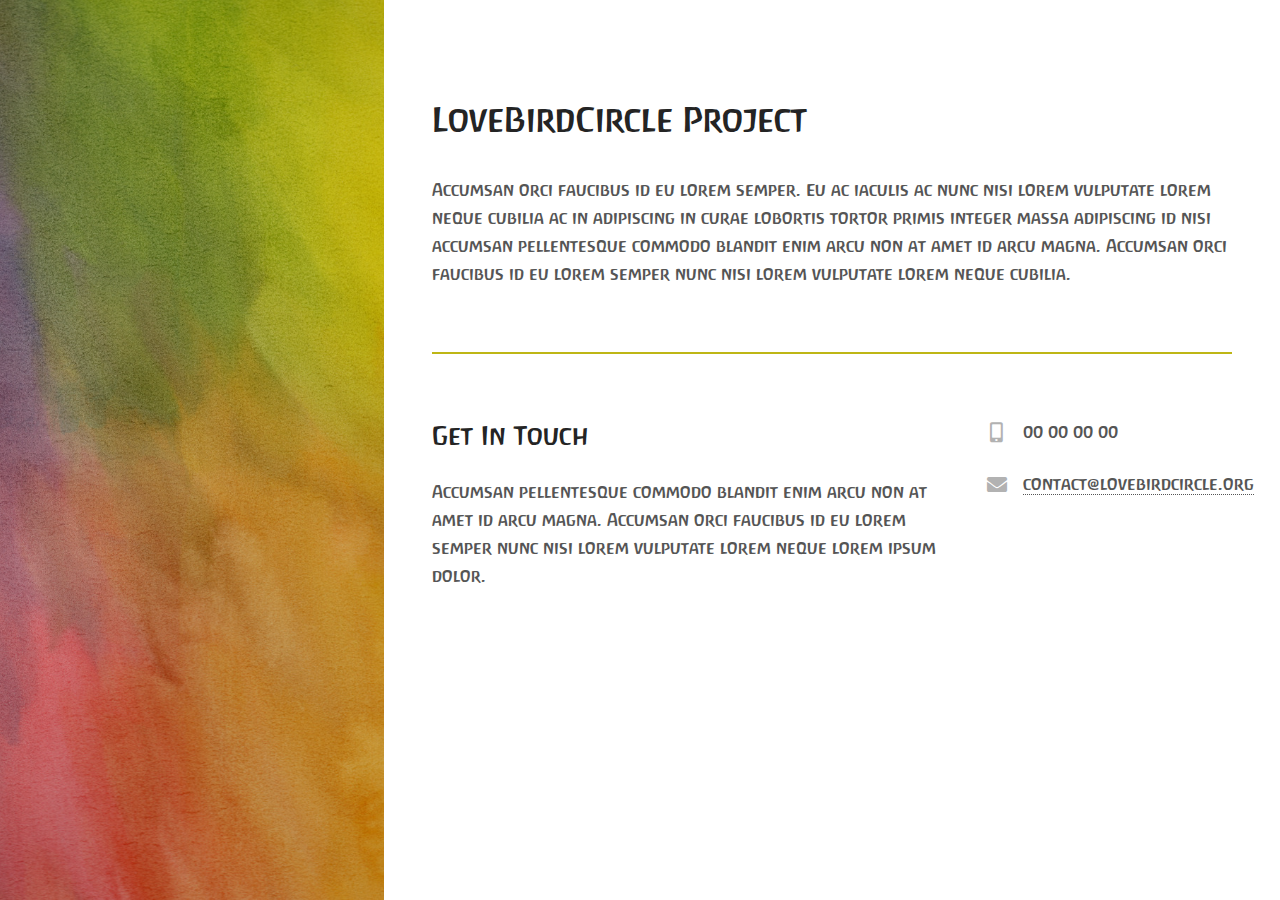
==== index.html @ 18046385 "Update page title" ====
<!DOCTYPE HTML>
<!--
	Strata by HTML5 UP
	html5up.net | @ajlkn
	Free for personal and commercial use under the CCA 3.0 license (html5up.net/license)
-->
<html>
	<head>
		<title>LoveBirdCircle</title>
		<meta charset="utf-8" />
		<meta name="viewport" content="width=device-width, initial-scale=1, user-scalable=no" />
		<link rel="stylesheet" href="assets/css/main.css" />
	</head>
	<body class="is-preload">

		<!-- Header -->
			<header id="header">
				<div class="inner">
					<!-- <a href="#" class="image avatar"><img src="images/avatar.jpg" alt="" /></a>
					<h1><strong>I am Strata</strong>, a super simple<br />
					responsive site template freebie<br />
					crafted by HTML5 UP.</h1> -->
				</div>
			</header>

		<!-- Main -->
			<div id="main">

				<!-- One -->
					<section id="one">
						<header class="major">
							<h2>LoveBirdCircle Project</h2>
						</header>
						<p>Accumsan orci faucibus id eu lorem semper. Eu ac iaculis ac nunc nisi lorem vulputate lorem neque cubilia ac in adipiscing in curae lobortis tortor primis integer massa adipiscing id nisi accumsan pellentesque commodo blandit enim arcu non at amet id arcu magna. Accumsan orci faucibus id eu lorem semper nunc nisi lorem vulputate lorem neque cubilia.</p>
					</section>

				<!-- Three -->
					<section id="three">
						
						<div class="row">
							<div class="col-8 col-12-small">
								<h2>Get In Touch</h2>
								<p>Accumsan pellentesque commodo blandit enim arcu non at amet id arcu magna. Accumsan orci faucibus id eu lorem semper nunc nisi lorem vulputate lorem neque lorem ipsum dolor.</p>
							</div>
							<div class="col-4 col-12-small">
								<ul class="labeled-icons">
									<li>
										<h3 class="icon solid fa-mobile-alt"><span class="label">Phone</span></h3>
										00 00 00 00
									</li>
									<li>
										<h3 class="icon solid fa-envelope"><span class="label">Email</span></h3>
										<a href="mailto:contact@lovebirdcircle.org">contact@lovebirdcircle.org</a>
									</li>
								</ul>
							</div>
						</div>
					</section>
			</div>

		<!-- Footer
			<footer id="footer">
				<div class="inner">
					<ul class="icons">
						<li><a href="#" class="icon brands fa-twitter"><span class="label">Twitter</span></a></li>
						<li><a href="#" class="icon brands fa-github"><span class="label">Github</span></a></li>
						<li><a href="#" class="icon brands fa-dribbble"><span class="label">Dribbble</span></a></li>
						<li><a href="#" class="icon solid fa-envelope"><span class="label">Email</span></a></li>
					</ul>
					<ul class="copyright">
						<li>&copy; Untitled</li><li>Design: <a href="http://html5up.net">HTML5 UP</a></li>
					</ul>
				</div>
			</footer> -->

		<!-- Scripts -->
			<!-- <script src="assets/js/jquery.min.js"></script> -->
			<!-- <script src="assets/js/jquery.poptrox.min.js"></script> -->
			<!-- <script src="assets/js/browser.min.js"></script> -->
			<!-- <script src="assets/js/breakpoints.min.js"></script> -->
			<!-- <script src="assets/js/util.js"></script> -->
			<!-- <script src="assets/js/main.js"></script> -->

	</body>
</html>
---- assets/css/main.css ----
@import url("fontawesome-all.min.css");
/* @import url("https://fonts.googleapis.com/css?family=Source+Sans+Pro:400,400italic"); */
@font-face {
    font-family: 'Antropos';
	src: url('../webfonts/antropos.ttf') format('truetype');
	font-weight: 200;
    font-style: normal;
}

/*
	Strata by HTML5 UP
	html5up.net | @ajlkn
	Free for personal and commercial use under the CCA 3.0 license (html5up.net/license)
*/

html, body, div, span, applet, object,
iframe, h1, h2, h3, h4, h5, h6, p, blockquote,
pre, a, abbr, acronym, address, big, cite,
code, del, dfn, em, img, ins, kbd, q, s, samp,
small, strike, strong, sub, sup, tt, var, b,
u, i, center, dl, dt, dd, ol, ul, li, fieldset,
form, label, legend, table, caption, tbody,
tfoot, thead, tr, th, td, article, aside,
canvas, details, embed, figure, figcaption,
footer, header, hgroup, menu, nav, output, ruby,
section, summary, time, mark, audio, video {
	margin: 0;
	padding: 0;
	border: 0;
	font-size: 100%;
	font: inherit;
	vertical-align: baseline;}

article, aside, details, figcaption, figure,
footer, header, hgroup, menu, nav, section {
	display: block;}

body {
	line-height: 1;
}

ol, ul {
	list-style: none;
}

blockquote, q {
	quotes: none;
}

	blockquote:before, blockquote:after, q:before, q:after {
		content: '';
		content: none;
	}

table {
	border-collapse: collapse;
	border-spacing: 0;
}

body {
	-webkit-text-size-adjust: none;
}

mark {
	background-color: transparent;
	color: inherit;
}

input::-moz-focus-inner {
	border: 0;
	padding: 0;
}

input, select, textarea {
	-moz-appearance: none;
	-webkit-appearance: none;
	-ms-appearance: none;
	appearance: none;
}

/* Basic */

	html {
		box-sizing: border-box;
	}

	*, *:before, *:after {
		box-sizing: inherit;
	}

	body {
		background: #ffffff; /* BG Colour */
	}

		body.is-preload *, body.is-preload *:before, body.is-preload *:after {
			-moz-animation: none !important;
			-webkit-animation: none !important;
			-ms-animation: none !important;
			animation: none !important;
			-moz-transition: none !important;
			-webkit-transition: none !important;
			-ms-transition: none !important;
			transition: none !important;
		}

	body, input, select, textarea {
		color: #555555; /* Body text colour */
		font-family: "Antropos", Helvetica, sans-serif;
		font-size: 16pt;
		font-weight: 400;
		line-height: 1.75em;
	}

	a {
		-moz-transition: color 0.2s ease-in-out, border-color 0.2s ease-in-out;
		-webkit-transition: color 0.2s ease-in-out, border-color 0.2s ease-in-out;
		-ms-transition: color 0.2s ease-in-out, border-color 0.2s ease-in-out;
		transition: color 0.2s ease-in-out, border-color 0.2s ease-in-out;
		border-bottom: dotted 1px;
		color: #49bf9d;
		text-decoration: none;
	}

		a:hover {
			border-bottom-color: transparent;
			color: #8a49bf !important; /* link hover colour */
			text-decoration: none;
		}

	strong, b {
		color: #787878;
		font-weight: 400;
	}

	em, i {
		font-style: italic;
	}

	p {
		margin: 0 0 2em 0;
	}

	h1, h2, h3, h4, h5, h6 {
		color: #242424; /* Heading Colour */
		font-weight: 400;
		line-height: 1em;
		margin: 0 0 1em 0;
	}

		h1 a, h2 a, h3 a, h4 a, h5 a, h6 a {
			color: inherit;
			text-decoration: none;
		}

	h1 {
		font-size: 2em;
		line-height: 1.5em;
	}

	h2 {
		font-size: 1.5em;
		line-height: 1.5em;
	}

	h3 {
		font-size: 1.25em;
		line-height: 1.5em;
	}

	h4 {
		font-size: 1.1em;
		line-height: 1.5em;
	}

	h5 {
		font-size: 0.9em;
		line-height: 1.5em;
	}

	h6 {
		font-size: 0.7em;
		line-height: 1.5em;
	}

	sub {
		font-size: 0.8em;
		position: relative;
		top: 0.5em;
	}

	sup {
		font-size: 0.8em;
		position: relative;
		top: -0.5em;
	}

	hr {
		border: 0;
		border-bottom: solid 2px #efefef;
		margin: 2em 0;
	}

		hr.major {
			margin: 3em 0;
		}

	blockquote {
		border-left: solid 6px #efefef;
		font-style: italic;
		margin: 0 0 2em 0;
		padding: 0.5em 0 0.5em 1.5em;
	}

	code {
		background: #f7f7f7;
		border-radius: 0.35em;
		border: solid 2px #efefef;
		font-family: "Courier New", monospace;
		font-size: 0.9em;
		margin: 0 0.25em;
		padding: 0.25em 0.65em;
	}

	pre {
		-webkit-overflow-scrolling: touch;
		font-family: "Courier New", monospace;
		font-size: 0.9em;
		margin: 0 0 2em 0;
	}

		pre code {
			display: block;
			line-height: 1.75em;
			padding: 1em 1.5em;
			overflow-x: auto;
		}

	.align-left {
		text-align: left;
	}

	.align-center {
		text-align: center;
	}

	.align-right {
		text-align: right;
	}

/* Container */

	.container {
		margin: 0 auto;
		max-width: calc(100% - 4em);
		width: 100%;
	}

		.container.xsmall {
			width: 25%;
		}

		.container.small {
			width: 50%;
		}

		.container.medium {
			width: 75%;
		}

		.container.large {
			width: 125%;
		}

		.container.xlarge {
			width: 150%;
		}

		.container.max {
			width: 100%;
		}

		@media screen and (max-width: 980px) {

			.container {
				width: 100% !important;
				max-width: 100% !important;
			}

		}

		@media screen and (max-width: 480px) {

			.container {
				max-width: calc(100% - 3em);
			}

		}

/* Row */

	.row {
		display: flex;
		flex-wrap: wrap;
		box-sizing: border-box;
		align-items: stretch;
	}

		.row > * {
			box-sizing: border-box;
		}

		.row.gtr-uniform > * > :last-child {
			margin-bottom: 0;
		}

		.row.aln-left {
			justify-content: flex-start;
		}

		.row.aln-center {
			justify-content: center;
		}

		.row.aln-right {
			justify-content: flex-end;
		}

		.row.aln-top {
			align-items: flex-start;
		}

		.row.aln-middle {
			align-items: center;
		}

		.row.aln-bottom {
			align-items: flex-end;
		}

		.row > .imp {
			order: -1;
		}

		.row > .col-1 {
			width: 8.33333%;
		}

		.row > .off-1 {
			margin-left: 8.33333%;
		}

		.row > .col-2 {
			width: 16.66667%;
		}

		.row > .off-2 {
			margin-left: 16.66667%;
		}

		.row > .col-3 {
			width: 25%;
		}

		.row > .off-3 {
			margin-left: 25%;
		}

		.row > .col-4 {
			width: 33.33333%;
		}

		.row > .off-4 {
			margin-left: 33.33333%;
		}

		.row > .col-5 {
			width: 41.66667%;
		}

		.row > .off-5 {
			margin-left: 41.66667%;
		}

		.row > .col-6 {
			width: 50%;
		}

		.row > .off-6 {
			margin-left: 50%;
		}

		.row > .col-7 {
			width: 58.33333%;
		}

		.row > .off-7 {
			margin-left: 58.33333%;
		}

		.row > .col-8 {
			width: 66.66667%;
		}

		.row > .off-8 {
			margin-left: 66.66667%;
		}

		.row > .col-9 {
			width: 75%;
		}

		.row > .off-9 {
			margin-left: 75%;
		}

		.row > .col-10 {
			width: 83.33333%;
		}

		.row > .off-10 {
			margin-left: 83.33333%;
		}

		.row > .col-11 {
			width: 91.66667%;
		}

		.row > .off-11 {
			margin-left: 91.66667%;
		}

		.row > .col-12 {
			width: 100%;
		}

		.row > .off-12 {
			margin-left: 100%;
		}

		.row.gtr-0 {
			margin-top: 0;
			margin-left: 0em;
		}

			.row.gtr-0 > * {
				padding: 0 0 0 0em;
			}

			.row.gtr-0.gtr-uniform {
				margin-top: 0em;
			}

				.row.gtr-0.gtr-uniform > * {
					padding-top: 0em;
				}

		.row.gtr-25 {
			margin-top: 0;
			margin-left: -0.625em;
		}

			.row.gtr-25 > * {
				padding: 0 0 0 0.625em;
			}

			.row.gtr-25.gtr-uniform {
				margin-top: -0.625em;
			}

				.row.gtr-25.gtr-uniform > * {
					padding-top: 0.625em;
				}

		.row.gtr-50 {
			margin-top: 0;
			margin-left: -1.25em;
		}

			.row.gtr-50 > * {
				padding: 0 0 0 1.25em;
			}

			.row.gtr-50.gtr-uniform {
				margin-top: -1.25em;
			}

				.row.gtr-50.gtr-uniform > * {
					padding-top: 1.25em;
				}

		.row {
			margin-top: 0;
			margin-left: -2.5em;
		}

			.row > * {
				padding: 0 0 0 2.5em;
			}

			.row.gtr-uniform {
				margin-top: -2.5em;
			}

				.row.gtr-uniform > * {
					padding-top: 2.5em;
				}

		.row.gtr-150 {
			margin-top: 0;
			margin-left: -3.75em;
		}

			.row.gtr-150 > * {
				padding: 0 0 0 3.75em;
			}

			.row.gtr-150.gtr-uniform {
				margin-top: -3.75em;
			}

				.row.gtr-150.gtr-uniform > * {
					padding-top: 3.75em;
				}

		.row.gtr-200 {
			margin-top: 0;
			margin-left: -5em;
		}

			.row.gtr-200 > * {
				padding: 0 0 0 5em;
			}

			.row.gtr-200.gtr-uniform {
				margin-top: -5em;
			}

				.row.gtr-200.gtr-uniform > * {
					padding-top: 5em;
				}

		@media screen and (max-width: 1800px) {

			.row {
				display: flex;
				flex-wrap: wrap;
				box-sizing: border-box;
				align-items: stretch;
			}

				.row > * {
					box-sizing: border-box;
				}

				.row.gtr-uniform > * > :last-child {
					margin-bottom: 0;
				}

				.row.aln-left {
					justify-content: flex-start;
				}

				.row.aln-center {
					justify-content: center;
				}

				.row.aln-right {
					justify-content: flex-end;
				}

				.row.aln-top {
					align-items: flex-start;
				}

				.row.aln-middle {
					align-items: center;
				}

				.row.aln-bottom {
					align-items: flex-end;
				}

				.row > .imp-xlarge {
					order: -1;
				}

				.row > .col-1-xlarge {
					width: 8.33333%;
				}

				.row > .off-1-xlarge {
					margin-left: 8.33333%;
				}

				.row > .col-2-xlarge {
					width: 16.66667%;
				}

				.row > .off-2-xlarge {
					margin-left: 16.66667%;
				}

				.row > .col-3-xlarge {
					width: 25%;
				}

				.row > .off-3-xlarge {
					margin-left: 25%;
				}

				.row > .col-4-xlarge {
					width: 33.33333%;
				}

				.row > .off-4-xlarge {
					margin-left: 33.33333%;
				}

				.row > .col-5-xlarge {
					width: 41.66667%;
				}

				.row > .off-5-xlarge {
					margin-left: 41.66667%;
				}

				.row > .col-6-xlarge {
					width: 50%;
				}

				.row > .off-6-xlarge {
					margin-left: 50%;
				}

				.row > .col-7-xlarge {
					width: 58.33333%;
				}

				.row > .off-7-xlarge {
					margin-left: 58.33333%;
				}

				.row > .col-8-xlarge {
					width: 66.66667%;
				}

				.row > .off-8-xlarge {
					margin-left: 66.66667%;
				}

				.row > .col-9-xlarge {
					width: 75%;
				}

				.row > .off-9-xlarge {
					margin-left: 75%;
				}

				.row > .col-10-xlarge {
					width: 83.33333%;
				}

				.row > .off-10-xlarge {
					margin-left: 83.33333%;
				}

				.row > .col-11-xlarge {
					width: 91.66667%;
				}

				.row > .off-11-xlarge {
					margin-left: 91.66667%;
				}

				.row > .col-12-xlarge {
					width: 100%;
				}

				.row > .off-12-xlarge {
					margin-left: 100%;
				}

				.row.gtr-0 {
					margin-top: 0;
					margin-left: 0em;
				}

					.row.gtr-0 > * {
						padding: 0 0 0 0em;
					}

					.row.gtr-0.gtr-uniform {
						margin-top: 0em;
					}

						.row.gtr-0.gtr-uniform > * {
							padding-top: 0em;
						}

				.row.gtr-25 {
					margin-top: 0;
					margin-left: -0.625em;
				}

					.row.gtr-25 > * {
						padding: 0 0 0 0.625em;
					}

					.row.gtr-25.gtr-uniform {
						margin-top: -0.625em;
					}

						.row.gtr-25.gtr-uniform > * {
							padding-top: 0.625em;
						}

				.row.gtr-50 {
					margin-top: 0;
					margin-left: -1.25em;
				}

					.row.gtr-50 > * {
						padding: 0 0 0 1.25em;
					}

					.row.gtr-50.gtr-uniform {
						margin-top: -1.25em;
					}

						.row.gtr-50.gtr-uniform > * {
							padding-top: 1.25em;
						}

				.row {
					margin-top: 0;
					margin-left: -2.5em;
				}

					.row > * {
						padding: 0 0 0 2.5em;
					}

					.row.gtr-uniform {
						margin-top: -2.5em;
					}

						.row.gtr-uniform > * {
							padding-top: 2.5em;
						}

				.row.gtr-150 {
					margin-top: 0;
					margin-left: -3.75em;
				}

					.row.gtr-150 > * {
						padding: 0 0 0 3.75em;
					}

					.row.gtr-150.gtr-uniform {
						margin-top: -3.75em;
					}

						.row.gtr-150.gtr-uniform > * {
							padding-top: 3.75em;
						}

				.row.gtr-200 {
					margin-top: 0;
					margin-left: -5em;
				}

					.row.gtr-200 > * {
						padding: 0 0 0 5em;
					}

					.row.gtr-200.gtr-uniform {
						margin-top: -5em;
					}

						.row.gtr-200.gtr-uniform > * {
							padding-top: 5em;
						}

		}

		@media screen and (max-width: 1280px) {

			.row {
				display: flex;
				flex-wrap: wrap;
				box-sizing: border-box;
				align-items: stretch;
			}

				.row > * {
					box-sizing: border-box;
				}

				.row.gtr-uniform > * > :last-child {
					margin-bottom: 0;
				}

				.row.aln-left {
					justify-content: flex-start;
				}

				.row.aln-center {
					justify-content: center;
				}

				.row.aln-right {
					justify-content: flex-end;
				}

				.row.aln-top {
					align-items: flex-start;
				}

				.row.aln-middle {
					align-items: center;
				}

				.row.aln-bottom {
					align-items: flex-end;
				}

				.row > .imp-large {
					order: -1;
				}

				.row > .col-1-large {
					width: 8.33333%;
				}

				.row > .off-1-large {
					margin-left: 8.33333%;
				}

				.row > .col-2-large {
					width: 16.66667%;
				}

				.row > .off-2-large {
					margin-left: 16.66667%;
				}

				.row > .col-3-large {
					width: 25%;
				}

				.row > .off-3-large {
					margin-left: 25%;
				}

				.row > .col-4-large {
					width: 33.33333%;
				}

				.row > .off-4-large {
					margin-left: 33.33333%;
				}

				.row > .col-5-large {
					width: 41.66667%;
				}

				.row > .off-5-large {
					margin-left: 41.66667%;
				}

				.row > .col-6-large {
					width: 50%;
				}

				.row > .off-6-large {
					margin-left: 50%;
				}

				.row > .col-7-large {
					width: 58.33333%;
				}

				.row > .off-7-large {
					margin-left: 58.33333%;
				}

				.row > .col-8-large {
					width: 66.66667%;
				}

				.row > .off-8-large {
					margin-left: 66.66667%;
				}

				.row > .col-9-large {
					width: 75%;
				}

				.row > .off-9-large {
					margin-left: 75%;
				}

				.row > .col-10-large {
					width: 83.33333%;
				}

				.row > .off-10-large {
					margin-left: 83.33333%;
				}

				.row > .col-11-large {
					width: 91.66667%;
				}

				.row > .off-11-large {
					margin-left: 91.66667%;
				}

				.row > .col-12-large {
					width: 100%;
				}

				.row > .off-12-large {
					margin-left: 100%;
				}

				.row.gtr-0 {
					margin-top: 0;
					margin-left: 0em;
				}

					.row.gtr-0 > * {
						padding: 0 0 0 0em;
					}

					.row.gtr-0.gtr-uniform {
						margin-top: 0em;
					}

						.row.gtr-0.gtr-uniform > * {
							padding-top: 0em;
						}

				.row.gtr-25 {
					margin-top: 0;
					margin-left: -0.5em;
				}

					.row.gtr-25 > * {
						padding: 0 0 0 0.5em;
					}

					.row.gtr-25.gtr-uniform {
						margin-top: -0.5em;
					}

						.row.gtr-25.gtr-uniform > * {
							padding-top: 0.5em;
						}

				.row.gtr-50 {
					margin-top: 0;
					margin-left: -1em;
				}

					.row.gtr-50 > * {
						padding: 0 0 0 1em;
					}

					.row.gtr-50.gtr-uniform {
						margin-top: -1em;
					}

						.row.gtr-50.gtr-uniform > * {
							padding-top: 1em;
						}

				.row {
					margin-top: 0;
					margin-left: -2em;
				}

					.row > * {
						padding: 0 0 0 2em;
					}

					.row.gtr-uniform {
						margin-top: -2em;
					}

						.row.gtr-uniform > * {
							padding-top: 2em;
						}

				.row.gtr-150 {
					margin-top: 0;
					margin-left: -3em;
				}

					.row.gtr-150 > * {
						padding: 0 0 0 3em;
					}

					.row.gtr-150.gtr-uniform {
						margin-top: -3em;
					}

						.row.gtr-150.gtr-uniform > * {
							padding-top: 3em;
						}

				.row.gtr-200 {
					margin-top: 0;
					margin-left: -4em;
				}

					.row.gtr-200 > * {
						padding: 0 0 0 4em;
					}

					.row.gtr-200.gtr-uniform {
						margin-top: -4em;
					}

						.row.gtr-200.gtr-uniform > * {
							padding-top: 4em;
						}

		}

		@media screen and (max-width: 980px) {

			.row {
				display: flex;
				flex-wrap: wrap;
				box-sizing: border-box;
				align-items: stretch;
			}

				.row > * {
					box-sizing: border-box;
				}

				.row.gtr-uniform > * > :last-child {
					margin-bottom: 0;
				}

				.row.aln-left {
					justify-content: flex-start;
				}

				.row.aln-center {
					justify-content: center;
				}

				.row.aln-right {
					justify-content: flex-end;
				}

				.row.aln-top {
					align-items: flex-start;
				}

				.row.aln-middle {
					align-items: center;
				}

				.row.aln-bottom {
					align-items: flex-end;
				}

				.row > .imp-medium {
					order: -1;
				}

				.row > .col-1-medium {
					width: 8.33333%;
				}

				.row > .off-1-medium {
					margin-left: 8.33333%;
				}

				.row > .col-2-medium {
					width: 16.66667%;
				}

				.row > .off-2-medium {
					margin-left: 16.66667%;
				}

				.row > .col-3-medium {
					width: 25%;
				}

				.row > .off-3-medium {
					margin-left: 25%;
				}

				.row > .col-4-medium {
					width: 33.33333%;
				}

				.row > .off-4-medium {
					margin-left: 33.33333%;
				}

				.row > .col-5-medium {
					width: 41.66667%;
				}

				.row > .off-5-medium {
					margin-left: 41.66667%;
				}

				.row > .col-6-medium {
					width: 50%;
				}

				.row > .off-6-medium {
					margin-left: 50%;
				}

				.row > .col-7-medium {
					width: 58.33333%;
				}

				.row > .off-7-medium {
					margin-left: 58.33333%;
				}

				.row > .col-8-medium {
					width: 66.66667%;
				}

				.row > .off-8-medium {
					margin-left: 66.66667%;
				}

				.row > .col-9-medium {
					width: 75%;
				}

				.row > .off-9-medium {
					margin-left: 75%;
				}

				.row > .col-10-medium {
					width: 83.33333%;
				}

				.row > .off-10-medium {
					margin-left: 83.33333%;
				}

				.row > .col-11-medium {
					width: 91.66667%;
				}

				.row > .off-11-medium {
					margin-left: 91.66667%;
				}

				.row > .col-12-medium {
					width: 100%;
				}

				.row > .off-12-medium {
					margin-left: 100%;
				}

				.row.gtr-0 {
					margin-top: 0;
					margin-left: 0em;
				}

					.row.gtr-0 > * {
						padding: 0 0 0 0em;
					}

					.row.gtr-0.gtr-uniform {
						margin-top: 0em;
					}

						.row.gtr-0.gtr-uniform > * {
							padding-top: 0em;
						}

				.row.gtr-25 {
					margin-top: 0;
					margin-left: -0.5em;
				}

					.row.gtr-25 > * {
						padding: 0 0 0 0.5em;
					}

					.row.gtr-25.gtr-uniform {
						margin-top: -0.5em;
					}

						.row.gtr-25.gtr-uniform > * {
							padding-top: 0.5em;
						}

				.row.gtr-50 {
					margin-top: 0;
					margin-left: -1em;
				}

					.row.gtr-50 > * {
						padding: 0 0 0 1em;
					}

					.row.gtr-50.gtr-uniform {
						margin-top: -1em;
					}

						.row.gtr-50.gtr-uniform > * {
							padding-top: 1em;
						}

				.row {
					margin-top: 0;
					margin-left: -2em;
				}

					.row > * {
						padding: 0 0 0 2em;
					}

					.row.gtr-uniform {
						margin-top: -2em;
					}

						.row.gtr-uniform > * {
							padding-top: 2em;
						}

				.row.gtr-150 {
					margin-top: 0;
					margin-left: -3em;
				}

					.row.gtr-150 > * {
						padding: 0 0 0 3em;
					}

					.row.gtr-150.gtr-uniform {
						margin-top: -3em;
					}

						.row.gtr-150.gtr-uniform > * {
							padding-top: 3em;
						}

				.row.gtr-200 {
					margin-top: 0;
					margin-left: -4em;
				}

					.row.gtr-200 > * {
						padding: 0 0 0 4em;
					}

					.row.gtr-200.gtr-uniform {
						margin-top: -4em;
					}

						.row.gtr-200.gtr-uniform > * {
							padding-top: 4em;
						}

		}

		@media screen and (max-width: 736px) {

			.row {
				display: flex;
				flex-wrap: wrap;
				box-sizing: border-box;
				align-items: stretch;
			}

				.row > * {
					box-sizing: border-box;
				}

				.row.gtr-uniform > * > :last-child {
					margin-bottom: 0;
				}

				.row.aln-left {
					justify-content: flex-start;
				}

				.row.aln-center {
					justify-content: center;
				}

				.row.aln-right {
					justify-content: flex-end;
				}

				.row.aln-top {
					align-items: flex-start;
				}

				.row.aln-middle {
					align-items: center;
				}

				.row.aln-bottom {
					align-items: flex-end;
				}

				.row > .imp-small {
					order: -1;
				}

				.row > .col-1-small {
					width: 8.33333%;
				}

				.row > .off-1-small {
					margin-left: 8.33333%;
				}

				.row > .col-2-small {
					width: 16.66667%;
				}

				.row > .off-2-small {
					margin-left: 16.66667%;
				}

				.row > .col-3-small {
					width: 25%;
				}

				.row > .off-3-small {
					margin-left: 25%;
				}

				.row > .col-4-small {
					width: 33.33333%;
				}

				.row > .off-4-small {
					margin-left: 33.33333%;
				}

				.row > .col-5-small {
					width: 41.66667%;
				}

				.row > .off-5-small {
					margin-left: 41.66667%;
				}

				.row > .col-6-small {
					width: 50%;
				}

				.row > .off-6-small {
					margin-left: 50%;
				}

				.row > .col-7-small {
					width: 58.33333%;
				}

				.row > .off-7-small {
					margin-left: 58.33333%;
				}

				.row > .col-8-small {
					width: 66.66667%;
				}

				.row > .off-8-small {
					margin-left: 66.66667%;
				}

				.row > .col-9-small {
					width: 75%;
				}

				.row > .off-9-small {
					margin-left: 75%;
				}

				.row > .col-10-small {
					width: 83.33333%;
				}

				.row > .off-10-small {
					margin-left: 83.33333%;
				}

				.row > .col-11-small {
					width: 91.66667%;
				}

				.row > .off-11-small {
					margin-left: 91.66667%;
				}

				.row > .col-12-small {
					width: 100%;
				}

				.row > .off-12-small {
					margin-left: 100%;
				}

				.row.gtr-0 {
					margin-top: 0;
					margin-left: 0em;
				}

					.row.gtr-0 > * {
						padding: 0 0 0 0em;
					}

					.row.gtr-0.gtr-uniform {
						margin-top: 0em;
					}

						.row.gtr-0.gtr-uniform > * {
							padding-top: 0em;
						}

				.row.gtr-25 {
					margin-top: 0;
					margin-left: -0.375em;
				}

					.row.gtr-25 > * {
						padding: 0 0 0 0.375em;
					}

					.row.gtr-25.gtr-uniform {
						margin-top: -0.375em;
					}

						.row.gtr-25.gtr-uniform > * {
							padding-top: 0.375em;
						}

				.row.gtr-50 {
					margin-top: 0;
					margin-left: -0.75em;
				}

					.row.gtr-50 > * {
						padding: 0 0 0 0.75em;
					}

					.row.gtr-50.gtr-uniform {
						margin-top: -0.75em;
					}

						.row.gtr-50.gtr-uniform > * {
							padding-top: 0.75em;
						}

				.row {
					margin-top: 0;
					margin-left: -1.5em;
				}

					.row > * {
						padding: 0 0 0 1.5em;
					}

					.row.gtr-uniform {
						margin-top: -1.5em;
					}

						.row.gtr-uniform > * {
							padding-top: 1.5em;
						}

				.row.gtr-150 {
					margin-top: 0;
					margin-left: -2.25em;
				}

					.row.gtr-150 > * {
						padding: 0 0 0 2.25em;
					}

					.row.gtr-150.gtr-uniform {
						margin-top: -2.25em;
					}

						.row.gtr-150.gtr-uniform > * {
							padding-top: 2.25em;
						}

				.row.gtr-200 {
					margin-top: 0;
					margin-left: -3em;
				}

					.row.gtr-200 > * {
						padding: 0 0 0 3em;
					}

					.row.gtr-200.gtr-uniform {
						margin-top: -3em;
					}

						.row.gtr-200.gtr-uniform > * {
							padding-top: 3em;
						}

		}

		@media screen and (max-width: 480px) {

			.row {
				display: flex;
				flex-wrap: wrap;
				box-sizing: border-box;
				align-items: stretch;
			}

				.row > * {
					box-sizing: border-box;
				}

				.row.gtr-uniform > * > :last-child {
					margin-bottom: 0;
				}

				.row.aln-left {
					justify-content: flex-start;
				}

				.row.aln-center {
					justify-content: center;
				}

				.row.aln-right {
					justify-content: flex-end;
				}

				.row.aln-top {
					align-items: flex-start;
				}

				.row.aln-middle {
					align-items: center;
				}

				.row.aln-bottom {
					align-items: flex-end;
				}

				.row > .imp-xsmall {
					order: -1;
				}

				.row > .col-1-xsmall {
					width: 8.33333%;
				}

				.row > .off-1-xsmall {
					margin-left: 8.33333%;
				}

				.row > .col-2-xsmall {
					width: 16.66667%;
				}

				.row > .off-2-xsmall {
					margin-left: 16.66667%;
				}

				.row > .col-3-xsmall {
					width: 25%;
				}

				.row > .off-3-xsmall {
					margin-left: 25%;
				}

				.row > .col-4-xsmall {
					width: 33.33333%;
				}

				.row > .off-4-xsmall {
					margin-left: 33.33333%;
				}

				.row > .col-5-xsmall {
					width: 41.66667%;
				}

				.row > .off-5-xsmall {
					margin-left: 41.66667%;
				}

				.row > .col-6-xsmall {
					width: 50%;
				}

				.row > .off-6-xsmall {
					margin-left: 50%;
				}

				.row > .col-7-xsmall {
					width: 58.33333%;
				}

				.row > .off-7-xsmall {
					margin-left: 58.33333%;
				}

				.row > .col-8-xsmall {
					width: 66.66667%;
				}

				.row > .off-8-xsmall {
					margin-left: 66.66667%;
				}

				.row > .col-9-xsmall {
					width: 75%;
				}

				.row > .off-9-xsmall {
					margin-left: 75%;
				}

				.row > .col-10-xsmall {
					width: 83.33333%;
				}

				.row > .off-10-xsmall {
					margin-left: 83.33333%;
				}

				.row > .col-11-xsmall {
					width: 91.66667%;
				}

				.row > .off-11-xsmall {
					margin-left: 91.66667%;
				}

				.row > .col-12-xsmall {
					width: 100%;
				}

				.row > .off-12-xsmall {
					margin-left: 100%;
				}

				.row.gtr-0 {
					margin-top: 0;
					margin-left: 0em;
				}

					.row.gtr-0 > * {
						padding: 0 0 0 0em;
					}

					.row.gtr-0.gtr-uniform {
						margin-top: 0em;
					}

						.row.gtr-0.gtr-uniform > * {
							padding-top: 0em;
						}

				.row.gtr-25 {
					margin-top: 0;
					margin-left: -0.375em;
				}

					.row.gtr-25 > * {
						padding: 0 0 0 0.375em;
					}

					.row.gtr-25.gtr-uniform {
						margin-top: -0.375em;
					}

						.row.gtr-25.gtr-uniform > * {
							padding-top: 0.375em;
						}

				.row.gtr-50 {
					margin-top: 0;
					margin-left: -0.75em;
				}

					.row.gtr-50 > * {
						padding: 0 0 0 0.75em;
					}

					.row.gtr-50.gtr-uniform {
						margin-top: -0.75em;
					}

						.row.gtr-50.gtr-uniform > * {
							padding-top: 0.75em;
						}

				.row {
					margin-top: 0;
					margin-left: -1.5em;
				}

					.row > * {
						padding: 0 0 0 1.5em;
					}

					.row.gtr-uniform {
						margin-top: -1.5em;
					}

						.row.gtr-uniform > * {
							padding-top: 1.5em;
						}

				.row.gtr-150 {
					margin-top: 0;
					margin-left: -2.25em;
				}

					.row.gtr-150 > * {
						padding: 0 0 0 2.25em;
					}

					.row.gtr-150.gtr-uniform {
						margin-top: -2.25em;
					}

						.row.gtr-150.gtr-uniform > * {
							padding-top: 2.25em;
						}

				.row.gtr-200 {
					margin-top: 0;
					margin-left: -3em;
				}

					.row.gtr-200 > * {
						padding: 0 0 0 3em;
					}

					.row.gtr-200.gtr-uniform {
						margin-top: -3em;
					}

						.row.gtr-200.gtr-uniform > * {
							padding-top: 3em;
						}

		}

/* Section/Article */

	section.special, article.special {
		text-align: center;
	}

	header p {
		color: #b2b2b2;
		position: relative;
		margin: 0 0 1.5em 0;
	}

	header h2 + p {
		font-size: 1.25em;
		margin-top: -1em;
		line-height: 1.5em;
	}

	header h3 + p {
		font-size: 1.1em;
		margin-top: -0.8em;
		line-height: 1.5em;
	}

	header h4 + p,
	header h5 + p,
	header h6 + p {
		font-size: 0.9em;
		margin-top: -0.6em;
		line-height: 1.5em;
	}

	header.major h2 {
		font-size: 2em;
	}

/* Form */

	form {
		margin: 0 0 2em 0;
	}

	label {
		color: #787878;
		display: block;
		font-size: 0.9em;
		font-weight: 400;
		margin: 0 0 1em 0;
	}

	input[type="text"],
	input[type="password"],
	input[type="email"],
	select,
	textarea {
		-moz-appearance: none;
		-webkit-appearance: none;
		-ms-appearance: none;
		appearance: none;
		background: #f7f7f7;
		border-radius: 0.35em;
		border: solid 2px transparent;
		color: inherit;
		display: block;
		outline: 0;
		padding: 0 0.75em;
		text-decoration: none;
		width: 100%;
	}

		input[type="text"]:invalid,
		input[type="password"]:invalid,
		input[type="email"]:invalid,
		select:invalid,
		textarea:invalid {
			box-shadow: none;
		}

		input[type="text"]:focus,
		input[type="password"]:focus,
		input[type="email"]:focus,
		select:focus,
		textarea:focus {
			border-color: #49bf9d;
		}

	select {
		background-image: url("data:image/svg+xml;charset=utf8,%3Csvg xmlns='http://www.w3.org/2000/svg' width='40' height='40' preserveAspectRatio='none' viewBox='0 0 40 40'%3E%3Cpath d='M9.4,12.3l10.4,10.4l10.4-10.4c0.2-0.2,0.5-0.4,0.9-0.4c0.3,0,0.6,0.1,0.9,0.4l3.3,3.3c0.2,0.2,0.4,0.5,0.4,0.9 c0,0.4-0.1,0.6-0.4,0.9L20.7,31.9c-0.2,0.2-0.5,0.4-0.9,0.4c-0.3,0-0.6-0.1-0.9-0.4L4.3,17.3c-0.2-0.2-0.4-0.5-0.4-0.9 c0-0.4,0.1-0.6,0.4-0.9l3.3-3.3c0.2-0.2,0.5-0.4,0.9-0.4S9.1,12.1,9.4,12.3z' fill='%23dfdfdf' /%3E%3C/svg%3E");
		background-size: 1.25rem;
		background-repeat: no-repeat;
		background-position: calc(100% - 1rem) center;
		height: 2.75em;
		padding-right: 2.75em;
		text-overflow: ellipsis;
	}

		select option {
			color: #787878;
			background: #fff;
		}

		select:focus::-ms-value {
			background-color: transparent;
		}

		select::-ms-expand {
			display: none;
		}

	input[type="text"],
	input[type="password"],
	input[type="email"],
	select {
		height: 2.75em;
	}

	textarea {
		padding: 0.75em;
	}

	input[type="checkbox"],
	input[type="radio"] {
		-moz-appearance: none;
		-webkit-appearance: none;
		-ms-appearance: none;
		appearance: none;
		display: block;
		float: left;
		margin-right: -2em;
		opacity: 0;
		width: 1em;
		z-index: -1;
	}

		input[type="checkbox"] + label,
		input[type="radio"] + label {
			text-decoration: none;
			color: #a2a2a2;
			cursor: pointer;
			display: inline-block;
			font-size: 1em;
			font-weight: 400;
			padding-left: 2.4em;
			padding-right: 0.75em;
			position: relative;
		}

			input[type="checkbox"] + label:before,
			input[type="radio"] + label:before {
				-moz-osx-font-smoothing: grayscale;
				-webkit-font-smoothing: antialiased;
				display: inline-block;
				font-style: normal;
				font-variant: normal;
				text-rendering: auto;
				line-height: 1;
				text-transform: none !important;
				font-family: 'Font Awesome 5 Free';
				font-weight: 900;
			}

			input[type="checkbox"] + label:before,
			input[type="radio"] + label:before {
				background: #f7f7f7;
				border-radius: 0.35em;
				border: solid 2px transparent;
				content: '';
				display: inline-block;
				font-size: 0.8em;
				height: 2.0625em;
				left: 0;
				line-height: 1.85625em;
				position: absolute;
				text-align: center;
				top: 0;
				width: 2.0625em;
			}

		input[type="checkbox"]:checked + label:before,
		input[type="radio"]:checked + label:before {
			background: #787878;
			border-color: #787878;
			color: #fff;
			content: '\f00c';
		}

		input[type="checkbox"]:focus + label:before,
		input[type="radio"]:focus + label:before {
			border-color: #49bf9d;
		}

	input[type="checkbox"] + label:before {
		border-radius: 0.35em;
	}

	input[type="radio"] + label:before {
		border-radius: 100%;
	}

	::-webkit-input-placeholder {
		color: #b2b2b2 !important;
		opacity: 1.0;
	}

	:-moz-placeholder {
		color: #b2b2b2 !important;
		opacity: 1.0;
	}

	::-moz-placeholder {
		color: #b2b2b2 !important;
		opacity: 1.0;
	}

	:-ms-input-placeholder {
		color: #b2b2b2 !important;
		opacity: 1.0;
	}

/* Box */

	.box {
		border-radius: 0.35em;
		border: solid 2px #efefef;
		margin-bottom: 2em;
		padding: 1.5em;
	}

		.box > :last-child,
		.box > :last-child > :last-child,
		.box > :last-child > :last-child > :last-child {
			margin-bottom: 0;
		}

		.box.alt {
			border: 0;
			border-radius: 0;
			padding: 0;
		}

/* Icon */

	.icon {
		text-decoration: none;
		border-bottom: none;
		position: relative;
	}

		.icon:before {
			-moz-osx-font-smoothing: grayscale;
			-webkit-font-smoothing: antialiased;
			display: inline-block;
			font-style: normal;
			font-variant: normal;
			text-rendering: auto;
			line-height: 1;
			text-transform: none !important;
			font-family: 'Font Awesome 5 Free';
			font-weight: 400;
		}

		.icon > .label {
			display: none;
		}

		.icon:before {
			line-height: inherit;
		}

		.icon.solid:before {
			font-weight: 900;
		}

		.icon.brands:before {
			font-family: 'Font Awesome 5 Brands';
		}

/* Image */

	.image {
		border-radius: 0.35em;
		border: 0;
		display: inline-block;
		position: relative;
	}

		.image:before {
			-moz-transition: opacity 0.2s ease-in-out;
			-webkit-transition: opacity 0.2s ease-in-out;
			-ms-transition: opacity 0.2s ease-in-out;
			transition: opacity 0.2s ease-in-out;
			background: url("images/overlay.png");
			border-radius: 0.35em;
			content: '';
			display: block;
			height: 100%;
			left: 0;
			opacity: 0.5;
			position: absolute;
			top: 0;
			width: 100%;
		}

		.image.thumb {
			text-align: center;
		}

			.image.thumb:after {
				-moz-transition: opacity 0.2s ease-in-out;
				-webkit-transition: opacity 0.2s ease-in-out;
				-ms-transition: opacity 0.2s ease-in-out;
				transition: opacity 0.2s ease-in-out;
				border-radius: 0.35em;
				border: solid 3px rgba(255, 255, 255, 0.5);
				color: #fff;
				content: 'View';
				display: inline-block;
				font-size: 0.8em;
				font-weight: 400;
				left: 50%;
				line-height: 2.25em;
				margin: -1.25em 0 0 -3em;
				opacity: 0;
				padding: 0 1.5em;
				position: absolute;
				text-align: center;
				text-decoration: none;
				top: 50%;
				white-space: nowrap;
			}

			.image.thumb:hover:after {
				opacity: 1.0;
			}

			.image.thumb:hover:before {
				background: url("images/overlay.png"), url("images/overlay.png");
				opacity: 1.0;
			}

		.image img {
			border-radius: 0.35em;
			display: block;
		}

		.image.left {
			float: left;
			margin: 0 1.5em 1em 0;
			top: 0.25em;
		}

		.image.right {
			float: right;
			margin: 0 0 1em 1.5em;
			top: 0.25em;
		}

		.image.left, .image.right {
			max-width: 40%;
		}

			.image.left img, .image.right img {
				width: 100%;
			}

		.image.fit {
			display: block;
			margin: 0 0 2em 0;
			width: 100%;
		}

			.image.fit img {
				width: 100%;
			}

		.image.avatar {
			border-radius: 100%;
		}

			.image.avatar:before {
				display: none;
			}

			.image.avatar img {
				border-radius: 100%;
				width: 100%;
			}

/* List */

	ol {
		list-style: decimal;
		margin: 0 0 2em 0;
		padding-left: 1.25em;
	}

		ol li {
			padding-left: 0.25em;
		}

	ul {
		list-style: disc;
		margin: 0 0 2em 0;
		padding-left: 1em;
	}

		ul li {
			padding-left: 0.5em;
		}

		ul.alt {
			list-style: none;
			padding-left: 0;
		}

			ul.alt li {
				border-top: solid 2px #efefef;
				padding: 0.5em 0;
			}

				ul.alt li:first-child {
					border-top: 0;
					padding-top: 0;
				}

	dl {
		margin: 0 0 2em 0;
	}

/* Icons */

	ul.icons {
		cursor: default;
		list-style: none;
		padding-left: 0;
	}

		ul.icons li {
			display: inline-block;
			padding: 0 1em 0 0;
		}

			ul.icons li:last-child {
				padding-right: 0;
			}

			ul.icons li .icon:before {
				font-size: 1.5em;
			}

/* Labeled Icons */

	ul.labeled-icons {
		list-style: none;
		padding: 0;
	}

		ul.labeled-icons li {
			line-height: 1.75em;
			margin: 1.5em 0 0 0;
			padding-left: 2.25em;
			position: relative;
		}

			ul.labeled-icons li:first-child {
				margin-top: 0;
			}

			ul.labeled-icons li a {
				color: inherit;
			}

			ul.labeled-icons li h3 {
				color: #b2b2b2;
				left: 0;
				position: absolute;
				text-align: center;
				top: 0;
				width: 1em;
			}

/* Actions */

	ul.actions {
		display: -moz-flex;
		display: -webkit-flex;
		display: -ms-flex;
		display: flex;
		cursor: default;
		list-style: none;
		margin-left: -1em;
		padding-left: 0;
	}

		ul.actions li {
			padding: 0 0 0 1em;
			vertical-align: middle;
		}

		ul.actions.special {
			-moz-justify-content: center;
			-webkit-justify-content: center;
			-ms-justify-content: center;
			justify-content: center;
			width: 100%;
			margin-left: 0;
		}

			ul.actions.special li:first-child {
				padding-left: 0;
			}

		ul.actions.stacked {
			-moz-flex-direction: column;
			-webkit-flex-direction: column;
			-ms-flex-direction: column;
			flex-direction: column;
			margin-left: 0;
		}

			ul.actions.stacked li {
				padding: 1.3em 0 0 0;
			}

				ul.actions.stacked li:first-child {
					padding-top: 0;
				}

		ul.actions.fit {
			width: calc(100% + 1em);
		}

			ul.actions.fit li {
				-moz-flex-grow: 1;
				-webkit-flex-grow: 1;
				-ms-flex-grow: 1;
				flex-grow: 1;
				-moz-flex-shrink: 1;
				-webkit-flex-shrink: 1;
				-ms-flex-shrink: 1;
				flex-shrink: 1;
				width: 100%;
			}

				ul.actions.fit li > * {
					width: 100%;
				}

			ul.actions.fit.stacked {
				width: 100%;
			}

		@media screen and (max-width: 480px) {

			ul.actions:not(.fixed) {
				-moz-flex-direction: column;
				-webkit-flex-direction: column;
				-ms-flex-direction: column;
				flex-direction: column;
				margin-left: 0;
				width: 100% !important;
			}

				ul.actions:not(.fixed) li {
					-moz-flex-grow: 1;
					-webkit-flex-grow: 1;
					-ms-flex-grow: 1;
					flex-grow: 1;
					-moz-flex-shrink: 1;
					-webkit-flex-shrink: 1;
					-ms-flex-shrink: 1;
					flex-shrink: 1;
					padding: 1em 0 0 0;
					text-align: center;
					width: 100%;
				}

					ul.actions:not(.fixed) li > * {
						width: 100%;
					}

					ul.actions:not(.fixed) li:first-child {
						padding-top: 0;
					}

					ul.actions:not(.fixed) li input[type="submit"],
					ul.actions:not(.fixed) li input[type="reset"],
					ul.actions:not(.fixed) li input[type="button"],
					ul.actions:not(.fixed) li button,
					ul.actions:not(.fixed) li .button {
						width: 100%;
					}

						ul.actions:not(.fixed) li input[type="submit"].icon:before,
						ul.actions:not(.fixed) li input[type="reset"].icon:before,
						ul.actions:not(.fixed) li input[type="button"].icon:before,
						ul.actions:not(.fixed) li button.icon:before,
						ul.actions:not(.fixed) li .button.icon:before {
							margin-left: -0.5em;
						}

		}

/* Table */

	.table-wrapper {
		-webkit-overflow-scrolling: touch;
		overflow-x: auto;
	}

	table {
		margin: 0 0 2em 0;
		width: 100%;
	}

		table tbody tr {
			border: solid 1px #efefef;
			border-left: 0;
			border-right: 0;
		}

			table tbody tr:nth-child(2n + 1) {
				background-color: #f7f7f7;
			}

		table td {
			padding: 0.75em 0.75em;
		}

		table th {
			color: #787878;
			font-size: 0.9em;
			font-weight: 400;
			padding: 0 0.75em 0.75em 0.75em;
			text-align: left;
		}

		table thead {
			border-bottom: solid 2px #efefef;
		}

		table tfoot {
			border-top: solid 2px #efefef;
		}

		table.alt {
			border-collapse: separate;
		}

			table.alt tbody tr td {
				border: solid 2px #efefef;
				border-left-width: 0;
				border-top-width: 0;
			}

				table.alt tbody tr td:first-child {
					border-left-width: 2px;
				}

			table.alt tbody tr:first-child td {
				border-top-width: 2px;
			}

			table.alt thead {
				border-bottom: 0;
			}

			table.alt tfoot {
				border-top: 0;
			}

/* Button */

	input[type="submit"],
	input[type="reset"],
	input[type="button"],
	.button {
		-moz-appearance: none;
		-webkit-appearance: none;
		-ms-appearance: none;
		appearance: none;
		-moz-transition: background-color 0.2s ease-in-out, color 0.2s ease-in-out, border-color 0.2s ease-in-out;
		-webkit-transition: background-color 0.2s ease-in-out, color 0.2s ease-in-out, border-color 0.2s ease-in-out;
		-ms-transition: background-color 0.2s ease-in-out, color 0.2s ease-in-out, border-color 0.2s ease-in-out;
		transition: background-color 0.2s ease-in-out, color 0.2s ease-in-out, border-color 0.2s ease-in-out;
		background-color: transparent;
		border-radius: 0.35em;
		border: solid 3px #efefef;
		color: #787878 !important;
		cursor: pointer;
		display: inline-block;
		font-weight: 400;
		height: 3.15em;
		height: calc(2.75em + 6px);
		line-height: 2.75em;
		min-width: 10em;
		padding: 0 1.5em;
		text-align: center;
		text-decoration: none;
		white-space: nowrap;
	}

		input[type="submit"]:hover,
		input[type="reset"]:hover,
		input[type="button"]:hover,
		.button:hover {
			border-color: #49bf9d;
			color: #49bf9d !important;
		}

		input[type="submit"]:active,
		input[type="reset"]:active,
		input[type="button"]:active,
		.button:active {
			background-color: rgba(73, 191, 157, 0.1);
			border-color: #49bf9d;
			color: #49bf9d !important;
		}

		input[type="submit"].icon,
		input[type="reset"].icon,
		input[type="button"].icon,
		.button.icon {
			padding-left: 1.35em;
		}

			input[type="submit"].icon:before,
			input[type="reset"].icon:before,
			input[type="button"].icon:before,
			.button.icon:before {
				margin-right: 0.5em;
			}

		input[type="submit"].fit,
		input[type="reset"].fit,
		input[type="button"].fit,
		.button.fit {
			min-width: 0;
			width: 100%;
		}

		input[type="submit"].small,
		input[type="reset"].small,
		input[type="button"].small,
		.button.small {
			font-size: 0.8em;
		}

		input[type="submit"].large,
		input[type="reset"].large,
		input[type="button"].large,
		.button.large {
			font-size: 1.35em;
		}

		input[type="submit"].primary,
		input[type="reset"].primary,
		input[type="button"].primary,
		.button.primary {
			background-color: #49bf9d;
			border-color: #49bf9d;
			color: #ffffff !important;
		}

			input[type="submit"].primary:hover,
			input[type="reset"].primary:hover,
			input[type="button"].primary:hover,
			.button.primary:hover {
				background-color: #5cc6a7;
				border-color: #5cc6a7;
			}

			input[type="submit"].primary:active,
			input[type="reset"].primary:active,
			input[type="button"].primary:active,
			.button.primary:active {
				background-color: #3eb08f;
				border-color: #3eb08f;
			}

		input[type="submit"].disabled, input[type="submit"]:disabled,
		input[type="reset"].disabled,
		input[type="reset"]:disabled,
		input[type="button"].disabled,
		input[type="button"]:disabled,
		.button.disabled,
		.button:disabled {
			background-color: #e7e7e7 !important;
			border-color: #e7e7e7 !important;
			color: #b2b2b2 !important;
			cursor: default;
		}

/* Work Item */

	.work-item {
		margin: 0 0 2em 0;
	}

		.work-item .image {
			margin: 0 0 1.5em 0;
		}

		.work-item h3 {
			font-size: 1em;
			margin: 0 0 0.5em 0;
		}

		.work-item p {
			font-size: 0.8em;
			line-height: 1.5em;
			margin: 0;
		}

/* Header */

	#header {
		display: -moz-flex;
		display: -webkit-flex;
		display: -ms-flex;
		display: flex;
		-moz-flex-direction: column;
		-webkit-flex-direction: column;
		-ms-flex-direction: column;
		flex-direction: column;
		-moz-align-items: -moz-flex-end;
		-webkit-align-items: -webkit-flex-end;
		-ms-align-items: -ms-flex-end;
		align-items: flex-end;
		-moz-justify-content: space-between;
		-webkit-justify-content: space-between;
		-ms-justify-content: space-between;
		justify-content: space-between;
		background-color: #1f1815;
		background-attachment: scroll, scroll;
		background-image: url("../../images/bg.jpg");
		background-position: center center, center center; /* Center the images */
		background-repeat: no-repeat, no-repeat; /* Prevent repeating */
		background-size: cover, cover; /* Make images cover the entire header */
		color: rgba(255, 255, 255, 0.5);
		height: 100%;
		filter: brightness(85%);
		left: 0;
		padding: 8em 4em;
		position: fixed;
		text-align: right;
		top: 0;
		width: 35%;
	}


		#header > * {
			-moz-flex-shrink: 0;
			-webkit-flex-shrink: 0;
			-ms-flex-shrink: 0;
			flex-shrink: 0;
			width: 100%;
		}

		#header > .inner {
			-moz-flex-grow: 1;
			-webkit-flex-grow: 1;
			-ms-flex-grow: 1;
			flex-grow: 1;
			margin: 0 0 2em 0;
		}

		#header strong, #header b {
			color: #ffffff;
		}

		#header h2, #header h3, #header h4, #header h5, #header h6 {
			color: #ffffff;
		}

		#header h1 {
			color: rgba(255, 255, 255, 0.5);
			font-size: 1.35em;
			line-height: 1.75em;
			margin: 0;
		}

		#header .image.avatar {
			margin: 0 0 1em 0;
			width: 6.25em;
		}

/* Footer */

	#footer .icons {
		margin: 1em 0 0 0;
	}

		#footer .icons a {
			color: rgba(255, 255, 255, 0.4);
		}

	#footer .copyright {
		color: rgba(255, 255, 255, 0.4);
		font-size: 0.8em;
		list-style: none;
		margin: 1em 0 0 0;
		padding: 0;
	}

		#footer .copyright li {
			border-left: solid 1px rgba(255, 255, 255, 0.25);
			display: inline-block;
			line-height: 1em;
			margin-left: 0.75em;
			padding-left: 0.75em;
		}

			#footer .copyright li:first-child {
				border-left: 0;
				margin-left: 0;
				padding-left: 0;
			}

			#footer .copyright li a {
				color: inherit;
			}

/* Main */

	#main {
		margin-left: 35%;
		max-width: 54em;
		padding: 8em 4em 4em 4em;
		width: calc(100% - 35%);
	}

		#main > section {
			border-top: solid 2px #beb615; /* Line break colour */
			margin: 4em 0 0 0;
			padding: 4em 0 0 0;
		}

			#main > section:first-child {
				border-top: 0;
				margin-top: 0;
				padding-top: 0;
			}

/* Poptrox */

	@-moz-keyframes spin {
		0% {
			-moz-transform: rotate(0deg);
			-webkit-transform: rotate(0deg);
			-ms-transform: rotate(0deg);
			transform: rotate(0deg);
		}

		100% {
			-moz-transform: rotate(360deg);
			-webkit-transform: rotate(360deg);
			-ms-transform: rotate(360deg);
			transform: rotate(360deg);
		}
	}

	@-webkit-keyframes spin {
		0% {
			-moz-transform: rotate(0deg);
			-webkit-transform: rotate(0deg);
			-ms-transform: rotate(0deg);
			transform: rotate(0deg);
		}

		100% {
			-moz-transform: rotate(360deg);
			-webkit-transform: rotate(360deg);
			-ms-transform: rotate(360deg);
			transform: rotate(360deg);
		}
	}

	@-ms-keyframes spin {
		0% {
			-moz-transform: rotate(0deg);
			-webkit-transform: rotate(0deg);
			-ms-transform: rotate(0deg);
			transform: rotate(0deg);
		}

		100% {
			-moz-transform: rotate(360deg);
			-webkit-transform: rotate(360deg);
			-ms-transform: rotate(360deg);
			transform: rotate(360deg);
		}
	}

	@keyframes spin {
		0% {
			-moz-transform: rotate(0deg);
			-webkit-transform: rotate(0deg);
			-ms-transform: rotate(0deg);
			transform: rotate(0deg);
		}

		100% {
			-moz-transform: rotate(360deg);
			-webkit-transform: rotate(360deg);
			-ms-transform: rotate(360deg);
			transform: rotate(360deg);
		}
	}

	.poptrox-popup {
		-moz-box-sizing: content-box;
		-webkit-box-sizing: content-box;
		-ms-box-sizing: content-box;
		box-sizing: content-box;
		-webkit-tap-highlight-color: rgba(255, 255, 255, 0);
		background: #fff;
		border-radius: 0.35em;
		box-shadow: 0 0.1em 0.15em 0 rgba(0, 0, 0, 0.15);
		overflow: hidden;
		padding-bottom: 3em;
	}

		.poptrox-popup .loader {
			text-decoration: none;
			-moz-animation: spin 1s linear infinite;
			-webkit-animation: spin 1s linear infinite;
			-ms-animation: spin 1s linear infinite;
			animation: spin 1s linear infinite;
			font-size: 1.5em;
			height: 1em;
			left: 50%;
			line-height: 1em;
			margin: -0.5em 0 0 -0.5em;
			position: absolute;
			top: 50%;
			width: 1em;
		}

			.poptrox-popup .loader:before {
				-moz-osx-font-smoothing: grayscale;
				-webkit-font-smoothing: antialiased;
				display: inline-block;
				font-style: normal;
				font-variant: normal;
				text-rendering: auto;
				line-height: 1;
				text-transform: none !important;
				font-family: 'Font Awesome 5 Free';
				font-weight: 900;
			}

			.poptrox-popup .loader:before {
				content: '\f1ce';
			}

		.poptrox-popup .caption {
			background: #fff;
			bottom: 0;
			cursor: default;
			font-size: 0.9em;
			height: 3em;
			left: 0;
			line-height: 2.8em;
			position: absolute;
			text-align: center;
			width: 100%;
			z-index: 1;
		}

		.poptrox-popup .nav-next,
		.poptrox-popup .nav-previous {
			text-decoration: none;
			-moz-transition: opacity 0.2s ease-in-out;
			-webkit-transition: opacity 0.2s ease-in-out;
			-ms-transition: opacity 0.2s ease-in-out;
			transition: opacity 0.2s ease-in-out;
			-webkit-tap-highlight-color: rgba(255, 255, 255, 0);
			background: rgba(0, 0, 0, 0.01);
			cursor: pointer;
			height: 100%;
			opacity: 0;
			position: absolute;
			top: 0;
			width: 50%;
		}

			.poptrox-popup .nav-next:before,
			.poptrox-popup .nav-previous:before {
				-moz-osx-font-smoothing: grayscale;
				-webkit-font-smoothing: antialiased;
				display: inline-block;
				font-style: normal;
				font-variant: normal;
				text-rendering: auto;
				line-height: 1;
				text-transform: none !important;
				font-family: 'Font Awesome 5 Free';
				font-weight: 900;
			}

			.poptrox-popup .nav-next:before,
			.poptrox-popup .nav-previous:before {
				color: #fff;
				font-size: 2.5em;
				height: 1em;
				line-height: 1em;
				margin-top: -0.75em;
				position: absolute;
				text-align: center;
				top: 50%;
				width: 1.5em;
			}

		.poptrox-popup .nav-next {
			right: 0;
		}

			.poptrox-popup .nav-next:before {
				content: '\f105';
				right: 0;
			}

		.poptrox-popup .nav-previous {
			left: 0;
		}

			.poptrox-popup .nav-previous:before {
				content: '\f104';
				left: 0;
			}

		.poptrox-popup .closer {
			text-decoration: none;
			-moz-transition: opacity 0.2s ease-in-out;
			-webkit-transition: opacity 0.2s ease-in-out;
			-ms-transition: opacity 0.2s ease-in-out;
			transition: opacity 0.2s ease-in-out;
			-webkit-tap-highlight-color: rgba(255, 255, 255, 0);
			color: #fff;
			height: 4em;
			line-height: 4em;
			opacity: 0;
			position: absolute;
			right: 0;
			text-align: center;
			top: 0;
			width: 4em;
			z-index: 2;
		}

			.poptrox-popup .closer:before {
				-moz-osx-font-smoothing: grayscale;
				-webkit-font-smoothing: antialiased;
				display: inline-block;
				font-style: normal;
				font-variant: normal;
				text-rendering: auto;
				line-height: 1;
				text-transform: none !important;
				font-family: 'Font Awesome 5 Free';
				font-weight: 900;
			}

			.poptrox-popup .closer:before {
				-moz-box-sizing: content-box;
				-webkit-box-sizing: content-box;
				-ms-box-sizing: content-box;
				box-sizing: content-box;
				border-radius: 100%;
				border: solid 3px rgba(255, 255, 255, 0.5);
				content: '\f00d';
				display: block;
				font-size: 1em;
				height: 1.75em;
				left: 50%;
				line-height: 1.75em;
				margin: -0.875em 0 0 -0.875em;
				position: absolute;
				top: 50%;
				width: 1.75em;
			}

		.poptrox-popup:hover .nav-next,
		.poptrox-popup:hover .nav-previous {
			opacity: 0.5;
		}

			.poptrox-popup:hover .nav-next:hover,
			.poptrox-popup:hover .nav-previous:hover {
				opacity: 1.0;
			}

		.poptrox-popup:hover .closer {
			opacity: 0.5;
		}

			.poptrox-popup:hover .closer:hover {
				opacity: 1.0;
			}

/* Touch */

	body.is-touch .image.thumb:before {
		opacity: 0.5 !important;
	}

	body.is-touch .image.thumb:after {
		display: none !important;
	}

	body.is-touch #header {
		background-attachment: scroll;
		background-size: auto, cover;
	}

	body.is-touch .poptrox-popup .nav-next,
	body.is-touch .poptrox-popup .nav-previous,
	body.is-touch .poptrox-popup .closer {
		opacity: 1.0 !important;
	}

/* XLarge */

	@media screen and (max-width: 1800px) {

		/* Basic */

			body, input, select, textarea {
				font-size: 12pt;
			}

	}

/* Large */

	@media screen and (max-width: 1280px) {

		/* Header */

			#header {
				padding: 6em 3em 3em 3em;
				width: 30%;
			}

				#header h1 {
					font-size: 1.25em;
				}

					#header h1 br {
						display: none;
					}

				#header > .inner {
					margin-bottom: 0;
				}

		/* Footer */

			#footer .copyright li {
				border-left-width: 0;
				display: block;
				line-height: 2.25em;
				margin-left: 0;
				padding-left: 0;
			}

		/* Main */

			#main {
				margin-left: 30%;
				max-width: none;
				padding: 6em 3em 3em 3em;
				width: calc(100% - 30%);
			}

	}

/* Medium */

	@media screen and (max-width: 980px) {

		/* Basic */

			h1 br, h2 br, h3 br, h4 br, h5 br, h6 br {
				display: none;
			}

		/* List */

			ul.icons li .icon {
				font-size: 1.25em;
			}

		/* Header */

			#header {
				background-attachment: scroll;
				background-position: top left, center center;
				background-size: auto,		cover;
				left: auto;
				padding: 6em 4em;
				position: relative;
				text-align: center;
				top: auto;
				width: 100%;
				display: block;
			}

				#header h1 {
					font-size: 1.75em;
				}

					#header h1 br {
						display: inline;
					}

		/* Footer */

			#footer {
				background-attachment: scroll;
				background-color: #1f1815;
				background-image: url("images/overlay.png"), url("../../images/bg.jpg");
				background-position: top left,						bottom center;
				background-repeat: repeat,							no-repeat;
				background-size: auto,							cover;
				bottom: auto;
				left: auto;
				padding: 4em 4em 6em 4em;
				position: relative;
				text-align: center;
				width: 100%;
			}

				#footer .icons {
					margin: 0 0 1em 0;
				}

				#footer .copyright {
					margin: 0 0 1em 0;
				}

					#footer .copyright li {
						border-left-width: 1px;
						display: inline-block;
						line-height: 1em;
						margin-left: 0.75em;
						padding-left: 0.75em;
					}

		/* Main */

			#main {
				margin: 0;
				padding: 6em 4em;
				width: 100%;
			}

	}

/* Small */

	@media screen and (max-width: 736px) {

		/* Basic */

			h1 {
				font-size: 1.5em;
			}

			h2 {
				font-size: 1.2em;
			}

			h3 {
				font-size: 1em;
			}

		/* Section/Article */

			section.special, article.special {
				text-align: center;
			}

			header.major h2 {
				font-size: 1.35em;
			}

		/* List */

			ul.labeled-icons li {
				padding-left: 2em;
			}

				ul.labeled-icons li h3 {
					line-height: 1.75em;
				}

		/* Header */

			#header {
				padding: 2.25em 1.5em;
			}

				#header h1 {
					font-size: 1.35em;
				}

		/* Footer */

			#footer {
				padding: 2.25em 1.5em;
			}

		/* Main */

			#main {
				padding: 2.25em 1.5em 0.25em 1.5em;
			}

				#main > section {
					margin: 2.25em 0 0 0;
					padding: 2.25em 0 0 0;
				}

		/* Poptrox */

			.poptrox-popup {
				border-radius: 0;
			}

				.poptrox-popup .nav-next:before,
				.poptrox-popup .nav-previous:before {
					margin-top: -1em;
				}

	}

/* XSmall */

	@media screen and (max-width: 480px) {

		/* Header */

			#header {
				padding: 4.5em 1.5em;
			}

				#header h1 br {
					display: none;
				}

		/* Footer */

			#footer .copyright li {
				border-left-width: 0;
				display: block;
				line-height: 2.25em;
				margin-left: 0;
				padding-left: 0;
			}

	}
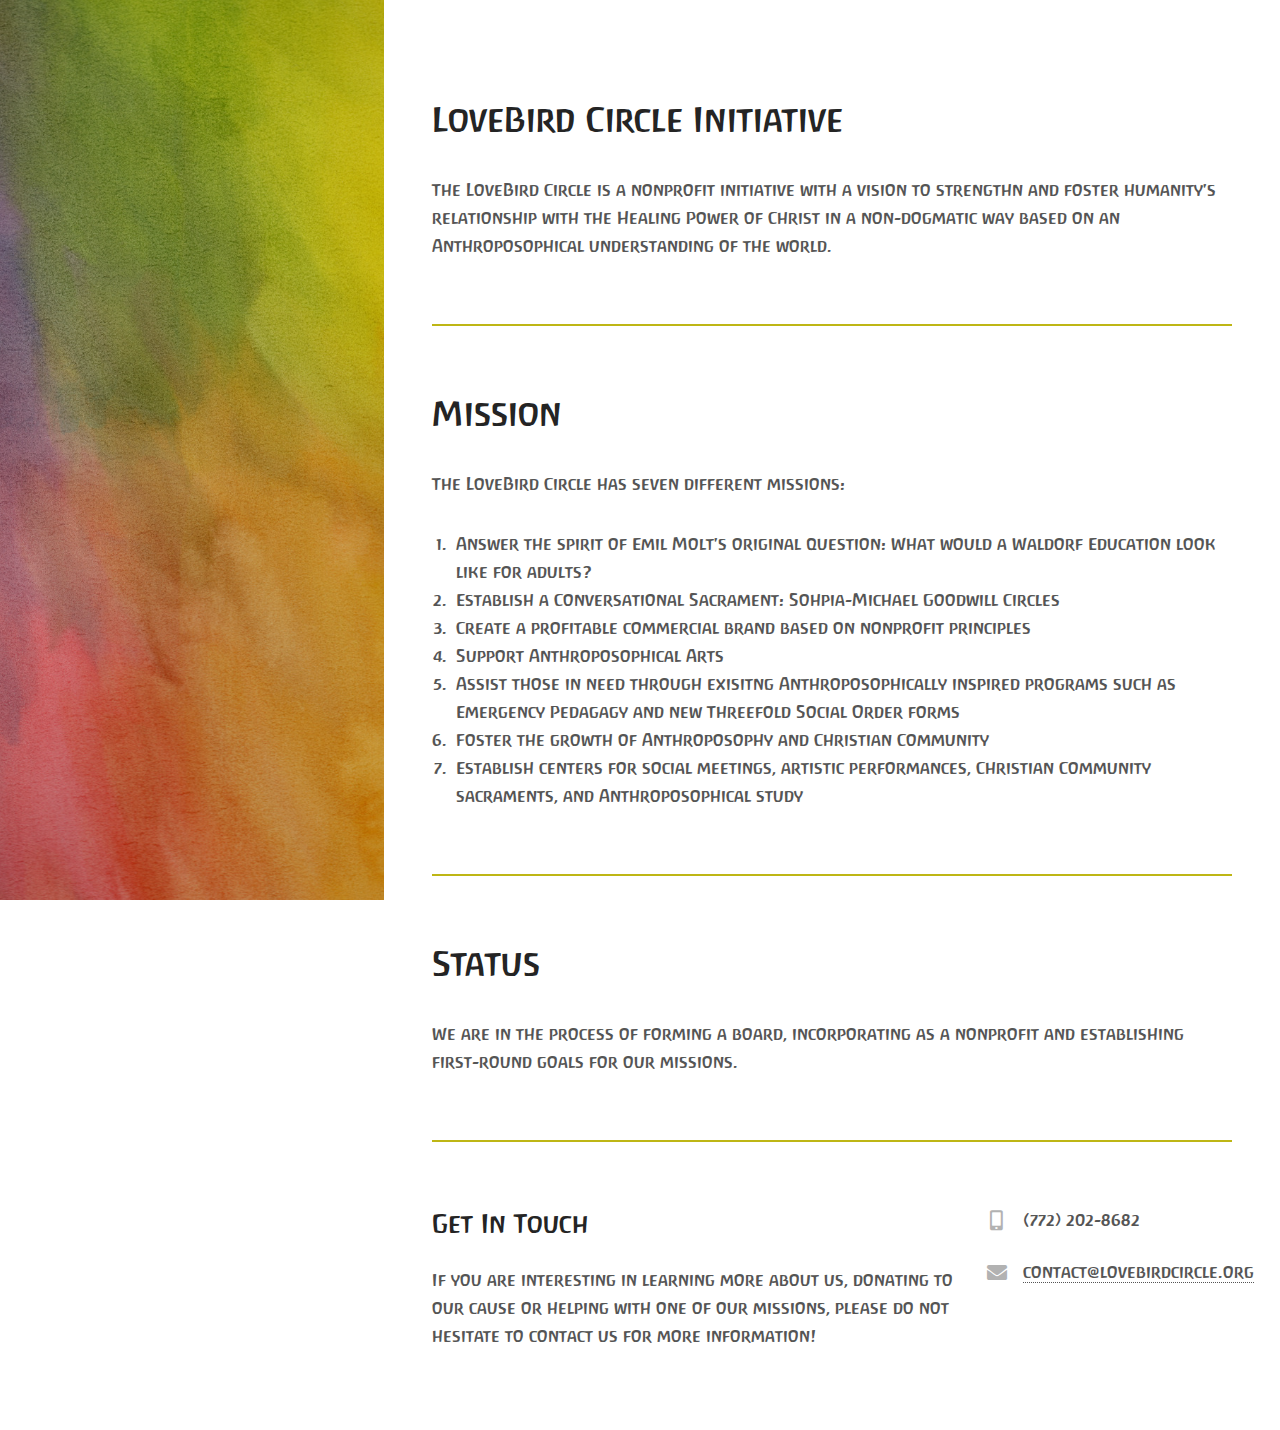
==== commit 55796438: "index go live" ====
--- a/index.html
+++ b/index.html
@@ -5,60 +5,92 @@
 	Free for personal and commercial use under the CCA 3.0 license (html5up.net/license)
 -->
 <html>
-	<head>
-		<title>LoveBirdCircle</title>
-		<meta charset="utf-8" />
-		<meta name="viewport" content="width=device-width, initial-scale=1, user-scalable=no" />
-		<link rel="stylesheet" href="assets/css/main.css" />
-	</head>
-	<body class="is-preload">
 
-		<!-- Header -->
-			<header id="header">
-				<div class="inner">
-					<!-- <a href="#" class="image avatar"><img src="images/avatar.jpg" alt="" /></a>
+<head>
+	<title>LoveBirdCircle</title>
+	<meta charset="utf-8" />
+	<meta name="viewport" content="width=device-width, initial-scale=1, user-scalable=no" />
+	<link rel="stylesheet" href="assets/css/main.css" />
+	<link rel="icon" type="image/png" href="images/favicon.png">
+</head>
+
+<body class="is-preload">
+
+	<!-- Header -->
+	<header id="header">
+		<div class="inner">
+			<!-- <a href="#" class="image avatar"><img src="images/avatar.jpg" alt="" /></a>
 					<h1><strong>I am Strata</strong>, a super simple<br />
 					responsive site template freebie<br />
 					crafted by HTML5 UP.</h1> -->
+		</div>
+	</header>
+
+	<!-- Main -->
+	<div id="main">
+
+		<!-- Vision -->
+		<section id="vision">
+			<header class="major">
+				<h2>LoveBird Circle Initiative</h2>
+			</header>
+			<p>The LoveBird Circle is a nonprofit initiative with a vision to strengthn and foster humanity's
+				relationship with the Healing Power of Christ in a non-dogmatic way based on an Anthroposophical
+				understanding of the world.</p>
+		</section>
+
+		<!-- Mission -->
+		<section id="mission">
+			<header class="major">
+				<h2>Mission</h2>
+			</header>
+			<p>The LoveBird Circle has seven different missions:</p>
+			<ol>
+				<li>Answer the spirit of Emil Molt's original question: What would a Waldorf Education look like for adults? </li>
+				<li>Establish a Conversational Sacrament: Sohpia-Michael Goodwill Circles</li>
+				<li>Create a profitable commercial brand based on nonprofit principles</li>
+				<li>Support Anthroposophical Arts</li>
+				<li>Assist those in need through exisitng Anthroposophically inspired programs such as Emergency Pedagagy and new Threefold Social Order forms</li>
+				<li>Foster the growth of Anthroposophy and Christian Community</li>
+				<li>Establish centers for social meetings, artistic performances, Christian Community sacraments, and Anthroposophical study</li>
+			</ol>
+		</section>
+
+
+		<!-- Status -->
+		<section id="status">
+			<header class="major">
+				<h2>Status</h2>
+			</header>
+			<p>We are in the process of forming a board, incorporating as a nonprofit and establishing first-round goals for our missions.</p>
+		</section>
+
+
+		<!-- Contact -->
+		<section id="contact">
+
+			<div class="row">
+				<div class="col-8 col-12-small">
+					<h2>Get In Touch</h2>
+					<p>If you are interesting in learning more about us, donating to our cause or helping with one of our missions, please do not hesitate to contact us for more information!</p>
 				</div>
-			</header>
+				<div class="col-4 col-12-small">
+					<ul class="labeled-icons">
+						<li>
+							<h3 class="icon solid fa-mobile-alt"><span class="label">Phone</span></h3>
+							(772) 202-8682
+						</li>
+						<li>
+							<h3 class="icon solid fa-envelope"><span class="label">Email</span></h3>
+							<a href="mailto:contact@lovebirdcircle.org">contact@lovebirdcircle.org</a>
+						</li>
+					</ul>
+				</div>
+			</div>
+		</section>
+	</div>
 
-		<!-- Main -->
-			<div id="main">
-
-				<!-- One -->
-					<section id="one">
-						<header class="major">
-							<h2>LoveBirdCircle Project</h2>
-						</header>
-						<p>Accumsan orci faucibus id eu lorem semper. Eu ac iaculis ac nunc nisi lorem vulputate lorem neque cubilia ac in adipiscing in curae lobortis tortor primis integer massa adipiscing id nisi accumsan pellentesque commodo blandit enim arcu non at amet id arcu magna. Accumsan orci faucibus id eu lorem semper nunc nisi lorem vulputate lorem neque cubilia.</p>
-					</section>
-
-				<!-- Three -->
-					<section id="three">
-						
-						<div class="row">
-							<div class="col-8 col-12-small">
-								<h2>Get In Touch</h2>
-								<p>Accumsan pellentesque commodo blandit enim arcu non at amet id arcu magna. Accumsan orci faucibus id eu lorem semper nunc nisi lorem vulputate lorem neque lorem ipsum dolor.</p>
-							</div>
-							<div class="col-4 col-12-small">
-								<ul class="labeled-icons">
-									<li>
-										<h3 class="icon solid fa-mobile-alt"><span class="label">Phone</span></h3>
-										00 00 00 00
-									</li>
-									<li>
-										<h3 class="icon solid fa-envelope"><span class="label">Email</span></h3>
-										<a href="mailto:contact@lovebirdcircle.org">contact@lovebirdcircle.org</a>
-									</li>
-								</ul>
-							</div>
-						</div>
-					</section>
-			</div>
-
-		<!-- Footer
+	<!-- Footer
 			<footer id="footer">
 				<div class="inner">
 					<ul class="icons">
@@ -73,13 +105,14 @@
 				</div>
 			</footer> -->
 
-		<!-- Scripts -->
-			<!-- <script src="assets/js/jquery.min.js"></script> -->
-			<!-- <script src="assets/js/jquery.poptrox.min.js"></script> -->
-			<!-- <script src="assets/js/browser.min.js"></script> -->
-			<!-- <script src="assets/js/breakpoints.min.js"></script> -->
-			<!-- <script src="assets/js/util.js"></script> -->
-			<!-- <script src="assets/js/main.js"></script> -->
+	<!-- Scripts -->
+	<!-- <script src="assets/js/jquery.min.js"></script> -->
+	<!-- <script src="assets/js/jquery.poptrox.min.js"></script> -->
+	<!-- <script src="assets/js/browser.min.js"></script> -->
+	<!-- <script src="assets/js/breakpoints.min.js"></script> -->
+	<!-- <script src="assets/js/util.js"></script> -->
+	<!-- <script src="assets/js/main.js"></script> -->
 
-	</body>
+</body>
+
 </html>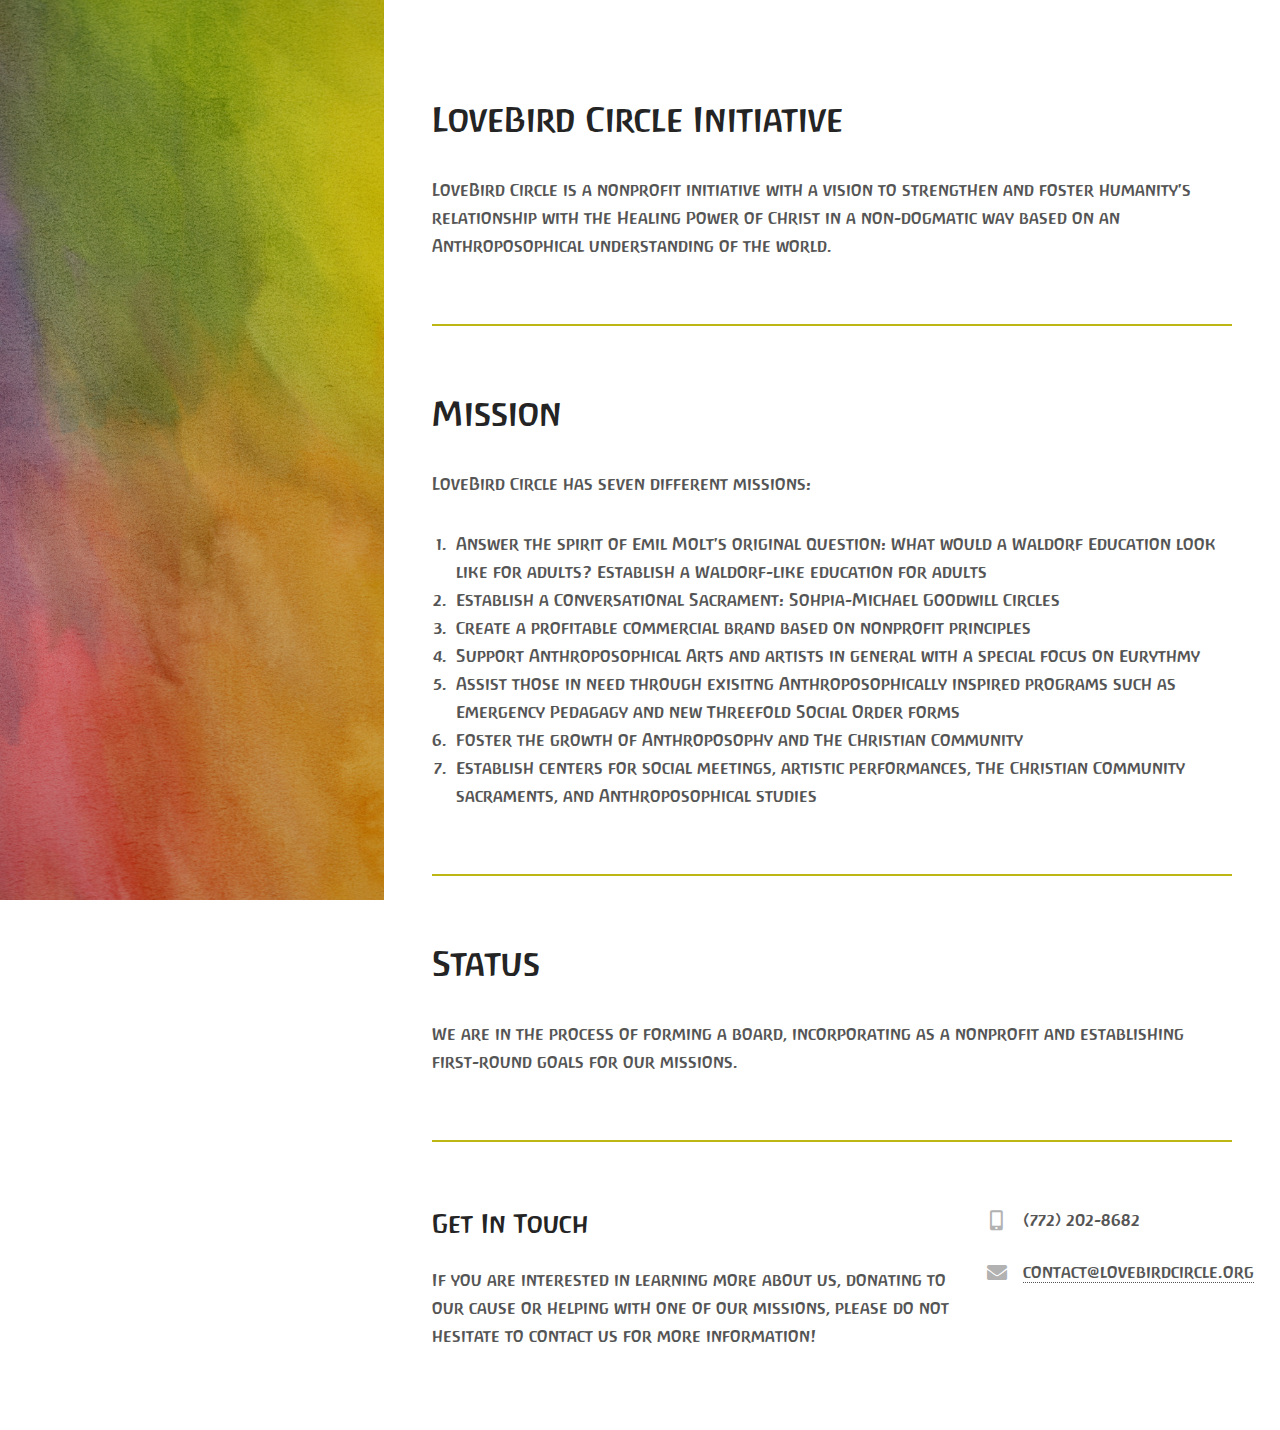
==== commit cc6561f2: "misc changes" ====
--- a/index.html
+++ b/index.html
@@ -34,7 +34,7 @@
 			<header class="major">
 				<h2>LoveBird Circle Initiative</h2>
 			</header>
-			<p>The LoveBird Circle is a nonprofit initiative with a vision to strengthn and foster humanity's
+			<p>LoveBird Circle is a nonprofit initiative with a vision to strengthen and foster humanity's
 				relationship with the Healing Power of Christ in a non-dogmatic way based on an Anthroposophical
 				understanding of the world.</p>
 		</section>
@@ -44,15 +44,15 @@
 			<header class="major">
 				<h2>Mission</h2>
 			</header>
-			<p>The LoveBird Circle has seven different missions:</p>
+			<p>LoveBird Circle has seven different missions:</p>
 			<ol>
-				<li>Answer the spirit of Emil Molt's original question: What would a Waldorf Education look like for adults? </li>
+				<li>Answer the spirit of Emil Molt's original question: What would a Waldorf Education look like for adults? Establish a Waldorf-like education for adults</li>
 				<li>Establish a Conversational Sacrament: Sohpia-Michael Goodwill Circles</li>
 				<li>Create a profitable commercial brand based on nonprofit principles</li>
-				<li>Support Anthroposophical Arts</li>
+				<li>Support Anthroposophical Arts and artists in general with a special focus on Eurythmy</li>
 				<li>Assist those in need through exisitng Anthroposophically inspired programs such as Emergency Pedagagy and new Threefold Social Order forms</li>
-				<li>Foster the growth of Anthroposophy and Christian Community</li>
-				<li>Establish centers for social meetings, artistic performances, Christian Community sacraments, and Anthroposophical study</li>
+				<li>Foster the growth of Anthroposophy and The Christian Community</li>
+				<li>Establish centers for social meetings, artistic performances, The Christian Community sacraments, and Anthroposophical studies</li>
 			</ol>
 		</section>
 
@@ -72,7 +72,7 @@
 			<div class="row">
 				<div class="col-8 col-12-small">
 					<h2>Get In Touch</h2>
-					<p>If you are interesting in learning more about us, donating to our cause or helping with one of our missions, please do not hesitate to contact us for more information!</p>
+					<p>If you are interested in learning more about us, donating to our cause or helping with one of our missions, please do not hesitate to contact us for more information!</p>
 				</div>
 				<div class="col-4 col-12-small">
 					<ul class="labeled-icons">
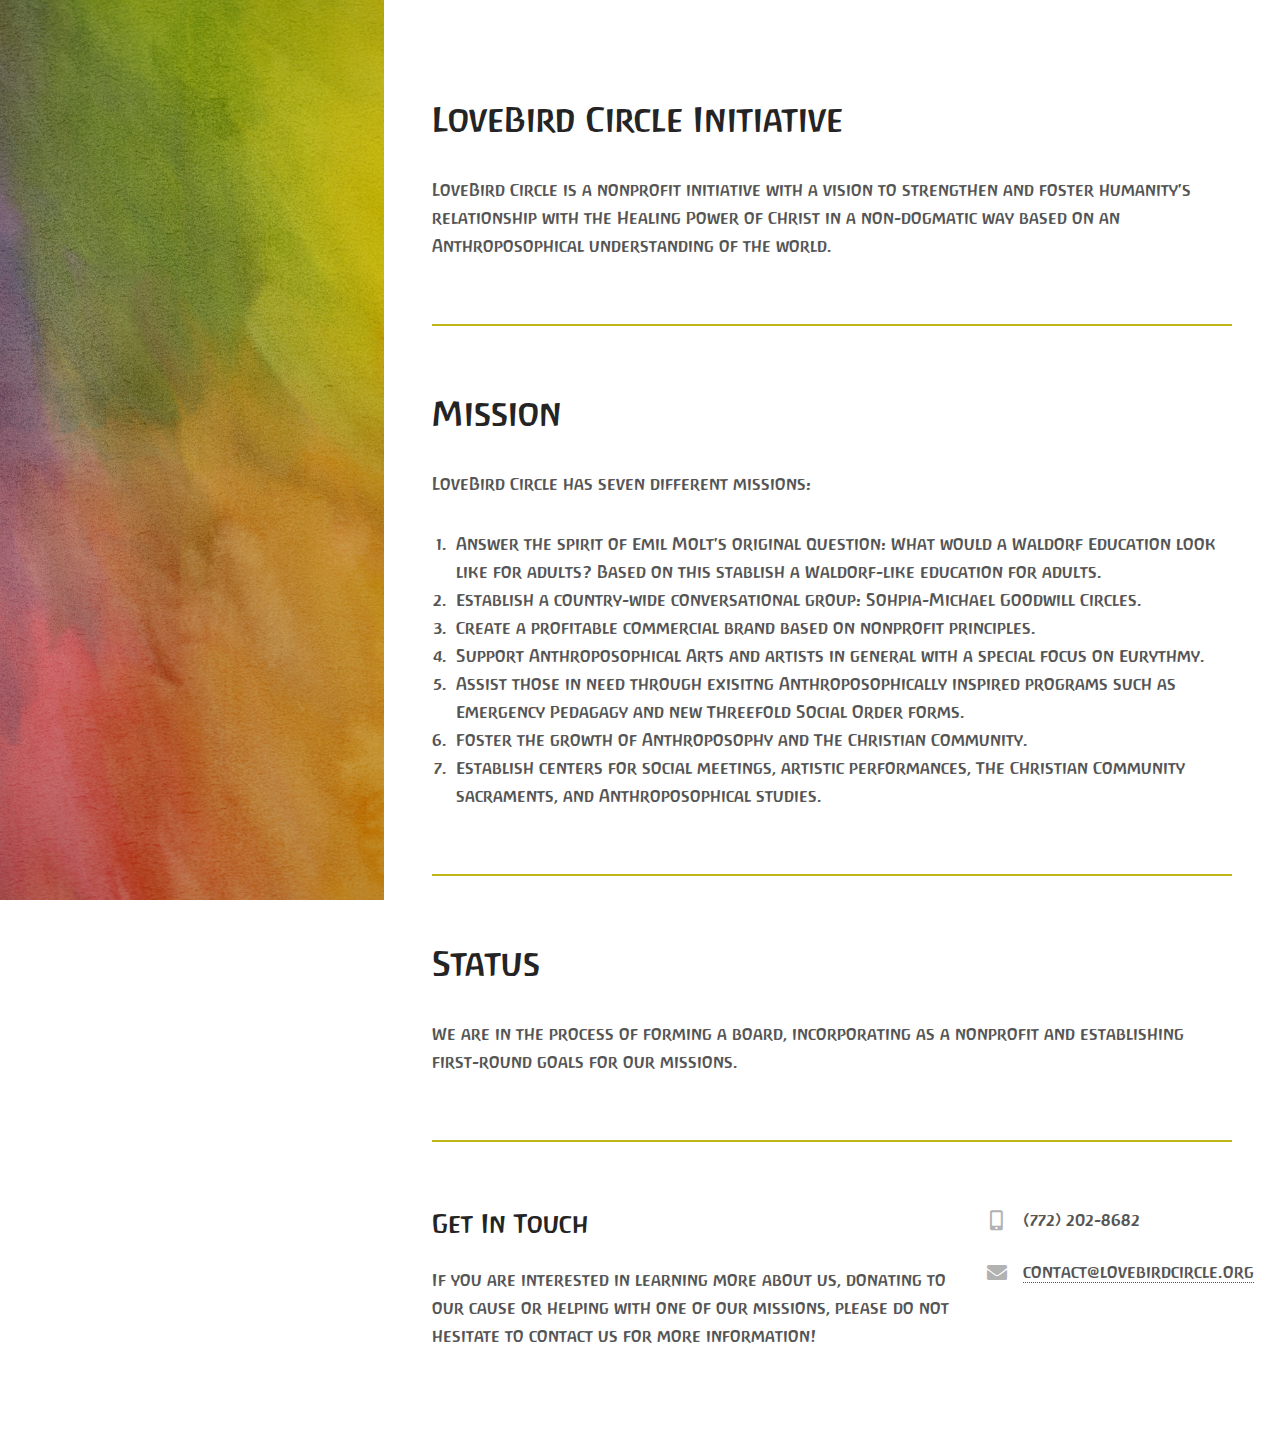
==== commit 5c67a233: "happy" ====
--- a/index.html
+++ b/index.html
@@ -46,13 +46,13 @@
 			</header>
 			<p>LoveBird Circle has seven different missions:</p>
 			<ol>
-				<li>Answer the spirit of Emil Molt's original question: What would a Waldorf Education look like for adults? Establish a Waldorf-like education for adults</li>
-				<li>Establish a Conversational Sacrament: Sohpia-Michael Goodwill Circles</li>
-				<li>Create a profitable commercial brand based on nonprofit principles</li>
-				<li>Support Anthroposophical Arts and artists in general with a special focus on Eurythmy</li>
-				<li>Assist those in need through exisitng Anthroposophically inspired programs such as Emergency Pedagagy and new Threefold Social Order forms</li>
-				<li>Foster the growth of Anthroposophy and The Christian Community</li>
-				<li>Establish centers for social meetings, artistic performances, The Christian Community sacraments, and Anthroposophical studies</li>
+				<li>Answer the spirit of Emil Molt's original question: What would a Waldorf Education look like for adults? Based on this stablish a Waldorf-like education for adults.</li>
+				<li>Establish a country-wide conversational group: Sohpia-Michael Goodwill Circles.</li>
+				<li>Create a profitable commercial brand based on nonprofit principles.</li>
+				<li>Support Anthroposophical Arts and artists in general with a special focus on Eurythmy.</li>
+				<li>Assist those in need through exisitng Anthroposophically inspired programs such as Emergency Pedagagy and new Threefold Social Order forms.</li>
+				<li>Foster the growth of Anthroposophy and The Christian Community.</li>
+				<li>Establish centers for social meetings, artistic performances, The Christian Community sacraments, and Anthroposophical studies.</li>
 			</ol>
 		</section>
 
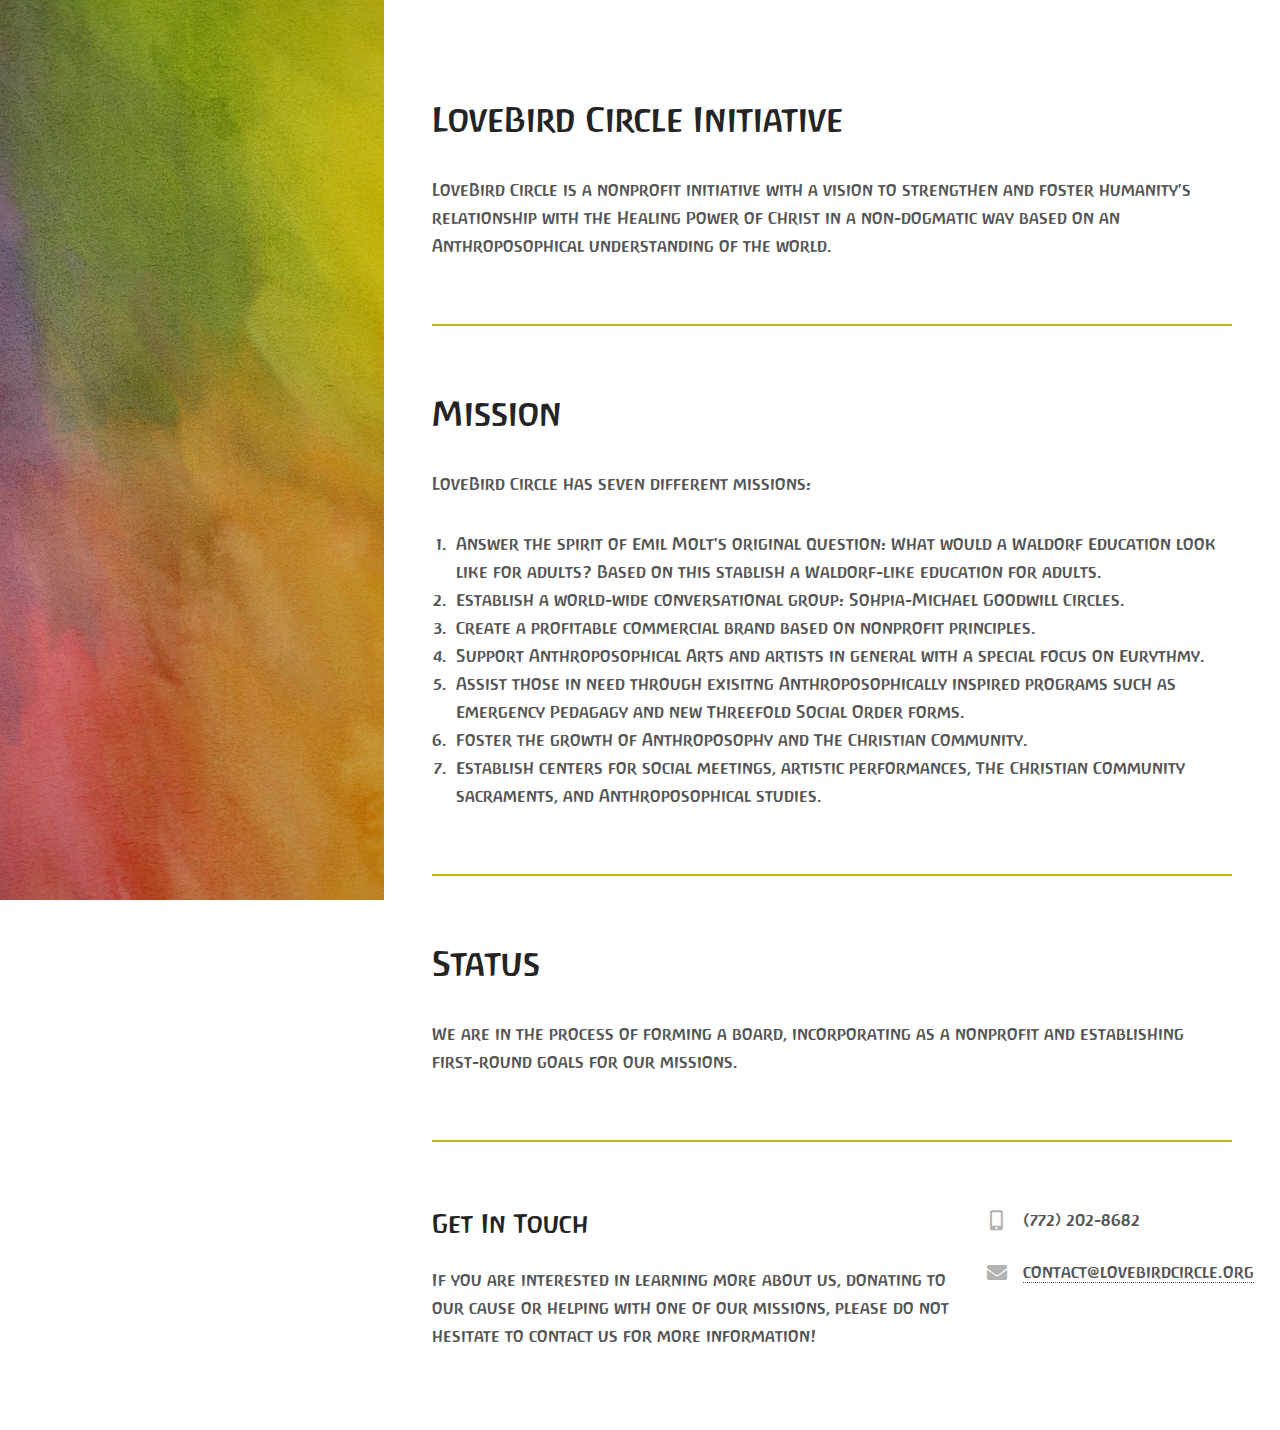
==== commit 5b9fd6bd: "hhh" ====
--- a/index.html
+++ b/index.html
@@ -47,7 +47,7 @@
 			<p>LoveBird Circle has seven different missions:</p>
 			<ol>
 				<li>Answer the spirit of Emil Molt's original question: What would a Waldorf Education look like for adults? Based on this stablish a Waldorf-like education for adults.</li>
-				<li>Establish a country-wide conversational group: Sohpia-Michael Goodwill Circles.</li>
+				<li>Establish a world-wide conversational group: Sohpia-Michael Goodwill Circles.</li>
 				<li>Create a profitable commercial brand based on nonprofit principles.</li>
 				<li>Support Anthroposophical Arts and artists in general with a special focus on Eurythmy.</li>
 				<li>Assist those in need through exisitng Anthroposophically inspired programs such as Emergency Pedagagy and new Threefold Social Order forms.</li>
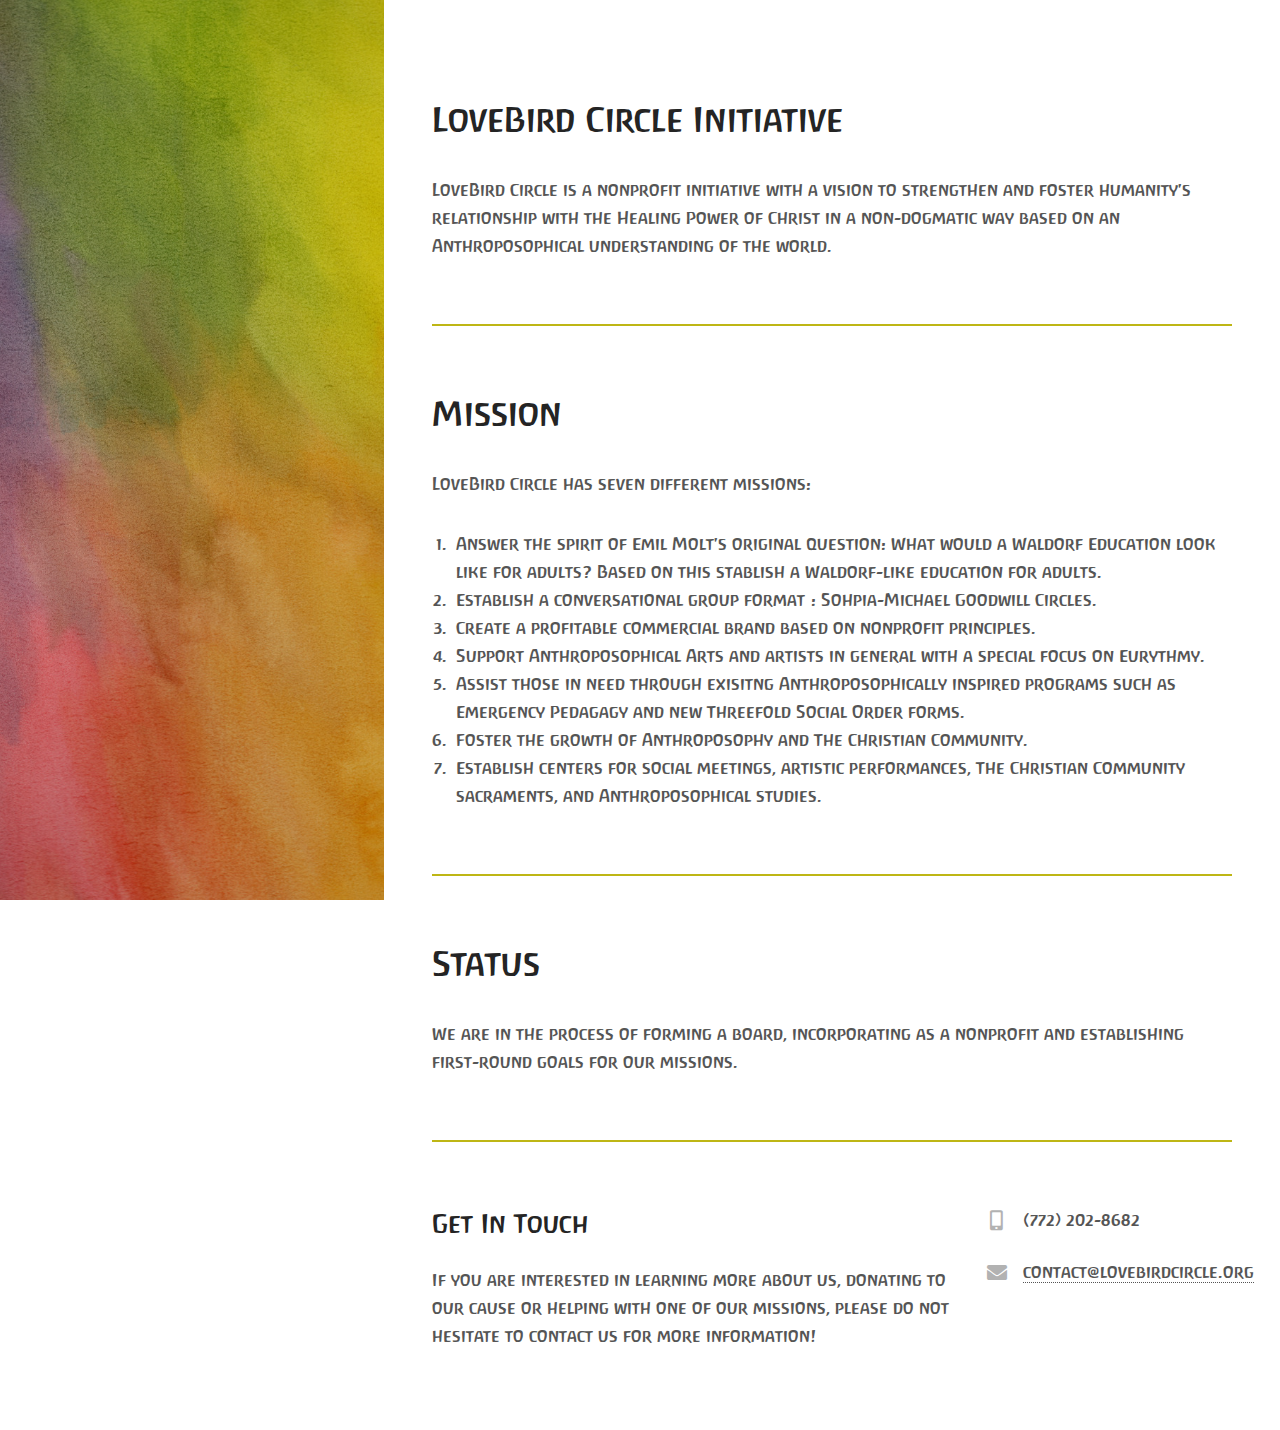
==== commit f1639341: "ghhh" ====
--- a/index.html
+++ b/index.html
@@ -47,7 +47,7 @@
 			<p>LoveBird Circle has seven different missions:</p>
 			<ol>
 				<li>Answer the spirit of Emil Molt's original question: What would a Waldorf Education look like for adults? Based on this stablish a Waldorf-like education for adults.</li>
-				<li>Establish a world-wide conversational group: Sohpia-Michael Goodwill Circles.</li>
+				<li>Establish a conversational group formatß: Sohpia-Michael Goodwill Circles.</li>
 				<li>Create a profitable commercial brand based on nonprofit principles.</li>
 				<li>Support Anthroposophical Arts and artists in general with a special focus on Eurythmy.</li>
 				<li>Assist those in need through exisitng Anthroposophically inspired programs such as Emergency Pedagagy and new Threefold Social Order forms.</li>
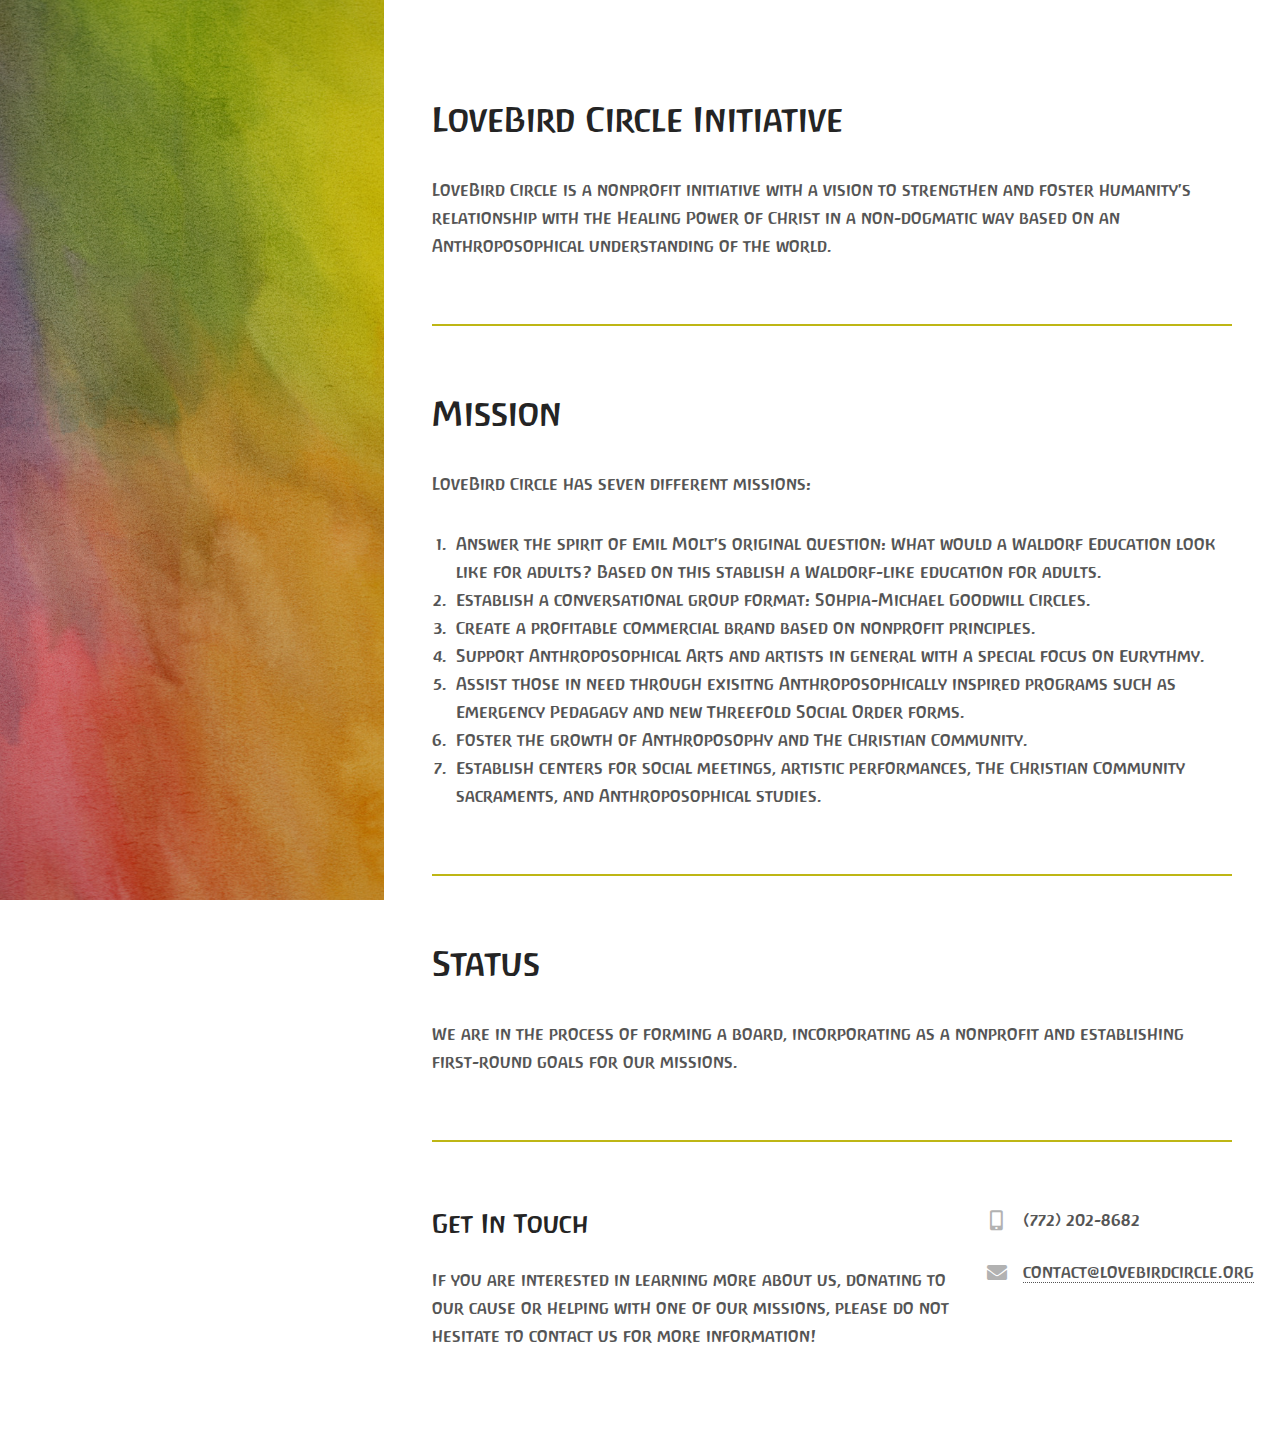
==== commit ac5c887e: "hhh" ====
--- a/index.html
+++ b/index.html
@@ -47,7 +47,7 @@
 			<p>LoveBird Circle has seven different missions:</p>
 			<ol>
 				<li>Answer the spirit of Emil Molt's original question: What would a Waldorf Education look like for adults? Based on this stablish a Waldorf-like education for adults.</li>
-				<li>Establish a conversational group formatß: Sohpia-Michael Goodwill Circles.</li>
+				<li>Establish a conversational group format: Sohpia-Michael Goodwill Circles.</li>
 				<li>Create a profitable commercial brand based on nonprofit principles.</li>
 				<li>Support Anthroposophical Arts and artists in general with a special focus on Eurythmy.</li>
 				<li>Assist those in need through exisitng Anthroposophically inspired programs such as Emergency Pedagagy and new Threefold Social Order forms.</li>
